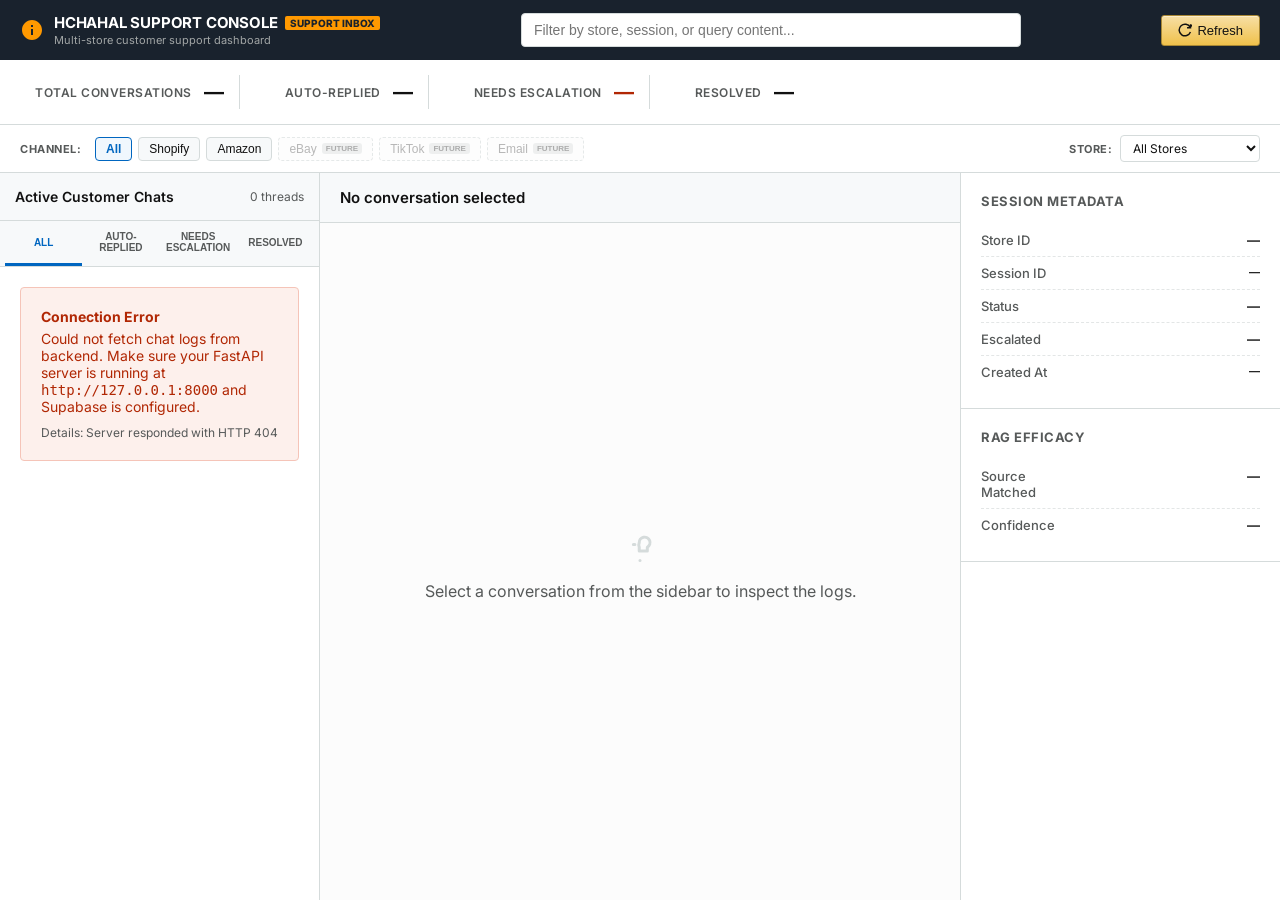
==== backend/frontend/admin-dashboard.html @ 25131861 "feat: complete Shopify live-readiness batch" ====
<!DOCTYPE html>
<html lang="en">
<head>
  <meta charset="UTF-8">
  <meta name="viewport" content="width=device-width, initial-scale=1.0">
  <title>HCHAHAL SUPPORT CONSOLE - Inbox</title>
  <link rel="preconnect" href="https://fonts.googleapis.com">
  <link rel="preconnect" href="https://fonts.gstatic.com" crossorigin>
  <link href="https://fonts.googleapis.com/css2?family=Inter:wght@400;500;600;700&display=swap" rel="stylesheet">
  <style>
    /* =========================================================================
       AMAZON-STYLE SUPPORT INBOX STYLESHEET
       ========================================================================= */
    :root {
      --amzn-charcoal: #19222d;
      --amzn-bg-gray: #eaeded;
      --amzn-border: #d5dbdb;
      --amzn-orange: #ff9900;
      --amzn-orange-hover: #e68a00;
      --amzn-btn-yellow: #f0c14b;
      --amzn-btn-yellow-border: #a88734;
      --amzn-text: #111111;
      --amzn-text-muted: #565959;
      --bubble-user: #f3f3f3;
      --bubble-bot: #f7f9fa;
      --accent-blue: #0066c0;
      --accent-red: #b12704;
      --accent-green: #067d62;
    }

    * {
      box-sizing: border-box;
      margin: 0;
      padding: 0;
    }

    body {
      font-family: "Inter", -apple-system, BlinkMacSystemFont, "Segoe UI", Roboto, sans-serif;
      background-color: var(--amzn-bg-gray);
      color: var(--amzn-text);
      height: 100vh;
      display: flex;
      flex-direction: column;
      overflow: hidden;
    }

    /* =========================================================================
       TOP HEADER
       ========================================================================= */
    header {
      background-color: var(--amzn-charcoal);
      color: white;
      padding: 10px 20px;
      display: flex;
      justify-content: space-between;
      align-items: center;
      height: 60px;
      flex-shrink: 0;
    }

    .logo-container {
      display: flex;
      align-items: center;
      gap: 10px;
    }

    .logo-text {
      display: flex;
      flex-direction: column;
      justify-content: center;
    }

    .logo-text h1 {
      font-size: 15px;
      font-weight: 700;
      letter-spacing: -0.2px;
      color: white;
    }

    .logo-text span {
      background-color: var(--amzn-orange);
      color: var(--amzn-charcoal);
      font-size: 10px;
      font-weight: 800;
      padding: 1px 5px;
      border-radius: 2px;
      text-transform: uppercase;
    }

    .logo-subtitle {
      font-size: 11px;
      color: #a2a6a6;
      font-weight: 400;
      margin-top: 1px;
    }

    .search-container {
      flex-grow: 1;
      max-width: 500px;
      margin: 0 40px;
      position: relative;
    }

    .search-input {
      width: 100%;
      padding: 8px 12px;
      border: 1px solid var(--amzn-border);
      border-radius: 4px;
      font-size: 14px;
      background-color: white;
      color: var(--amzn-text);
      outline: none;
    }

    .search-input:focus {
      border-color: var(--amzn-orange);
      box-shadow: 0 0 3px rgba(255, 153, 0, 0.5);
    }

    .actions-container {
      display: flex;
      align-items: center;
      gap: 15px;
    }

    .btn-refresh {
      background: linear-gradient(to bottom, #f7dfa5, #f0c14b);
      border: 1px solid var(--amzn-btn-yellow-border);
      border-radius: 3px;
      color: #111;
      padding: 7px 16px;
      font-size: 13px;
      font-weight: 500;
      cursor: pointer;
      display: flex;
      align-items: center;
      gap: 5px;
      box-shadow: 0 1px 0 rgba(255,255,255,.4) inset;
    }

    .btn-refresh:hover {
      background: linear-gradient(to bottom, #f5d78e, #eeb933);
    }

    .btn-refresh:active {
      background-color: #eeb933;
      box-shadow: 0 1px 2px rgba(0,0,0,.15) inset;
    }

    /* =========================================================================
       METRICS DASHBOARD BAR
       ========================================================================= */
    .metrics-bar {
      background-color: white;
      border-bottom: 1px solid var(--amzn-border);
      padding: 10px 20px;
      display: flex;
      gap: 30px;
      align-items: center;
      height: 65px;
      flex-shrink: 0;
    }

    .metric-card {
      display: flex;
      align-items: center;
      gap: 12px;
      padding: 5px 15px;
      border-right: 1px solid var(--amzn-border);
    }

    .metric-card:last-child {
      border-right: none;
    }

    .metric-label {
      font-size: 12px;
      color: var(--amzn-text-muted);
      text-transform: uppercase;
      font-weight: 600;
      letter-spacing: 0.5px;
    }

    .metric-value {
      font-size: 20px;
      font-weight: 700;
      color: var(--amzn-text);
    }

    .metric-value.escalated {
      color: var(--accent-red);
    }

    /* =========================================================================
       MAIN DASHBOARD WORKSPACE (Three Column Layout)
       ========================================================================= */
    .workspace {
      display: flex;
      flex-grow: 1;
      height: calc(100vh - 173px); /* Header + Metrics bar + Switcher bar */
      overflow: hidden;
    }


    /* COLUMN 1: LEFT SIDEBAR (Thread List) */
    .sidebar-left {
      width: 320px;
      background-color: white;
      border-right: 1px solid var(--amzn-border);
      display: flex;
      flex-direction: column;
      flex-shrink: 0;
    }

    .sidebar-title {
      font-size: 14px;
      font-weight: 600;
      padding: 15px;
      border-bottom: 1px solid var(--amzn-border);
      background-color: #f7f9fa;
      color: var(--amzn-text);
      display: flex;
      justify-content: space-between;
      align-items: center;
    }

    .thread-list {
      flex-grow: 1;
      overflow-y: auto;
    }

    .thread-item {
      padding: 15px;
      border-bottom: 1px solid var(--amzn-border);
      cursor: pointer;
      display: flex;
      flex-direction: column;
      gap: 6px;
      transition: background-color 0.15s ease;
    }

    .thread-item:hover {
      background-color: #f7f9fa;
    }

    .thread-item.active {
      background-color: #f0f7fd;
      border-left: 4px solid var(--accent-blue);
      padding-left: 11px; /* Compensate for border width */
    }

    .thread-meta {
      display: flex;
      justify-content: space-between;
      align-items: center;
    }

    .thread-store {
      font-size: 11px;
      font-weight: 700;
      background-color: #e3e6e6;
      color: var(--amzn-text-muted);
      padding: 2px 6px;
      border-radius: 2px;
      max-width: 150px;
      overflow: hidden;
      text-overflow: ellipsis;
      white-space: nowrap;
    }

    .thread-time {
      font-size: 11px;
      color: var(--amzn-text-muted);
    }

    .thread-preview {
      font-size: 13px;
      color: var(--amzn-text);
      overflow: hidden;
      text-overflow: ellipsis;
      display: -webkit-box;
      -webkit-line-clamp: 2;
      -webkit-box-orient: vertical;
      line-height: 1.4;
    }

    .badge {
      font-size: 10px;
      font-weight: 700;
      padding: 2px 6px;
      border-radius: 10px;
      text-transform: uppercase;
      width: fit-content;
    }

    .badge.badge-escalated {
      background-color: #fdf0ec;
      color: var(--accent-red);
      border: 1px solid #f5c4b8;
    }

    .badge.badge-normal {
      background-color: #eaf8f5;
      color: var(--accent-green);
      border: 1px solid #c2ebd9;
    }

    /* COLUMN 2: MIDDLE PANEL (Chat Thread) */
    .middle-panel {
      flex-grow: 1;
      background-color: white;
      display: flex;
      flex-direction: column;
      overflow: hidden;
    }

    .chat-header {
      padding: 15px 20px;
      border-bottom: 1px solid var(--amzn-border);
      background-color: #f7f9fa;
      display: flex;
      justify-content: space-between;
      align-items: center;
      flex-shrink: 0;
    }

    .chat-header-title {
      font-size: 15px;
      font-weight: 600;
    }

    .chat-body {
      flex-grow: 1;
      padding: 20px;
      overflow-y: auto;
      background-color: #fcfcfc;
      display: flex;
      flex-direction: column;
      gap: 20px;
    }

    .chat-placeholder {
      display: flex;
      flex-direction: column;
      align-items: center;
      justify-content: center;
      height: 100%;
      color: var(--amzn-text-muted);
      gap: 10px;
    }

    .chat-placeholder svg {
      width: 48px;
      height: 48px;
      stroke: var(--amzn-border);
      fill: none;
    }

    .message-group {
      display: flex;
      flex-direction: column;
      gap: 8px;
      max-width: 80%;
    }

    .message-group.user {
      align-self: flex-start;
    }

    .message-group.bot {
      align-self: flex-end;
    }

    .message-group.agent {
      align-self: flex-end;
    }

    .message-sender {
      font-size: 11px;
      font-weight: 600;
      color: var(--amzn-text-muted);
      margin: 0 4px;
    }

    .message-group.user .message-sender {
      text-align: left;
    }

    .message-group.bot .message-sender {
      text-align: right;
    }

    .message-group.agent .message-sender {
      text-align: right;
    }

    .message-bubble {
      padding: 12px 16px;
      border-radius: 8px;
      font-size: 14px;
      line-height: 1.5;
      position: relative;
    }

    .message-group.user .message-bubble {
      background-color: var(--bubble-user);
      color: var(--amzn-text);
      border: 1px solid var(--amzn-border);
      border-top-left-radius: 0;
    }

    .message-group.bot .message-bubble {
      background-color: #e7f4fc;
      color: var(--amzn-text);
      border: 1px solid #b8dcf5;
      border-top-right-radius: 0;
    }

    .message-group.agent .message-bubble {
      background-color: #f0fdf4;
      color: var(--amzn-text);
      border: 1px solid #bbf7d0;
      border-top-right-radius: 0;
    }

    .message-time {
      font-size: 10px;
      color: var(--amzn-text-muted);
      align-self: flex-end;
      margin-top: 2px;
    }

    .metadata-tag-container {
      display: flex;
      flex-wrap: wrap;
      gap: 6px;
      margin-top: 6px;
    }

    .metadata-tag {
      font-size: 11px;
      background-color: #f0f2f2;
      border: 1px solid var(--amzn-border);
      color: var(--amzn-text-muted);
      padding: 2px 6px;
      border-radius: 3px;
      display: flex;
      align-items: center;
      gap: 4px;
    }

    /* COLUMN 3: RIGHT PANEL (Details Sheet) */
    .sidebar-right {
      width: 320px;
      background-color: white;
      border-left: 1px solid var(--amzn-border);
      display: flex;
      flex-direction: column;
      flex-shrink: 0;
      overflow-y: auto;
    }


    .details-section {
      padding: 20px;
      border-bottom: 1px solid var(--amzn-border);
    }

    .details-section-title {
      font-size: 13px;
      font-weight: 700;
      text-transform: uppercase;
      letter-spacing: 0.5px;
      color: var(--amzn-text-muted);
      margin-bottom: 15px;
    }

    .meta-table {
      width: 100%;
      border-collapse: collapse;
    }

    .meta-table tr {
      border-bottom: 1px dashed #e3e6e6;
    }

    .meta-table tr:last-child {
      border-bottom: none;
    }

    .meta-table td {
      padding: 8px 0;
      font-size: 13px;
      vertical-align: top;
    }

    .meta-table td.label {
      color: var(--amzn-text-muted);
      width: 90px;
      font-weight: 500;
    }

    .meta-table td.value {
      word-break: break-all;
      font-weight: 600;
      text-align: right;
    }

    .placeholder-box {
      background-color: var(--amzn-bg-gray);
      border: 1px dashed var(--amzn-border);
      border-radius: 4px;
      padding: 20px 15px;
      text-align: center;
      color: var(--amzn-text-muted);
      font-size: 13px;
      display: flex;
      flex-direction: column;
      align-items: center;
      justify-content: center;
      gap: 8px;
    }

    .placeholder-box svg {
      width: 32px;
      height: 32px;
      stroke: var(--amzn-text-muted);
      fill: none;
    }

    /* =========================================================================
       LOADING SPINNER & ERROR ALERTS
       ========================================================================= */
    .spinner-container {
      display: flex;
      flex-direction: column;
      align-items: center;
      justify-content: center;
      height: 100%;
      gap: 15px;
      color: var(--amzn-text-muted);
    }

    .spinner {
      width: 40px;
      height: 40px;
      border: 4px solid var(--amzn-bg-gray);
      border-top: 4px solid var(--amzn-orange);
      border-radius: 50%;
      animation: spin 1s linear infinite;
    }

    @keyframes spin {
      0% { transform: rotate(0deg); }
      100% { transform: rotate(360deg); }
    }

    .error-container {
      padding: 20px;
      margin: 20px;
      background-color: #fdf0ec;
      border: 1px solid #f5c4b8;
      border-radius: 4px;
      color: var(--accent-red);
      font-size: 14px;
    }

    .error-title {
      font-weight: 700;
      margin-bottom: 5px;
    }

    /* =========================================================================
       STATUS TABS AND RESOLVED BADGE
       ========================================================================= */
    .status-tabs {
      display: flex;
      border-bottom: 1px solid var(--amzn-border);
      background-color: #f7f9fa;
      padding: 0 5px;
    }

    .status-tab {
      flex: 1;
      border: none;
      background: none;
      padding: 10px 5px;
      font-size: 10px;
      font-weight: 700;
      color: var(--amzn-text-muted);
      cursor: pointer;
      text-align: center;
      border-bottom: 3px solid transparent;
      outline: none;
      transition: all 0.15s ease;
    }

    .status-tab:hover:not([disabled]) {
      color: var(--amzn-text);
    }

    .status-tab.active {
      color: var(--accent-blue);
      border-bottom-color: var(--accent-blue);
    }

    .status-tab[disabled] {
      opacity: 0.5;
      cursor: not-allowed;
    }

    .badge.badge-resolved {
      background-color: #f2f2f2;
      color: var(--amzn-text-muted);
      border: 1px solid var(--amzn-border);
    }

    .btn-action {
      background: linear-gradient(to bottom, #ffffff, #f7f9fa);
      border: 1px solid var(--amzn-border);
      border-radius: 3px;
      color: #111;
      padding: 7px 12px;
      font-size: 12px;
      font-weight: 500;
      cursor: pointer;
      display: flex;
      align-items: center;
      justify-content: center;
      gap: 5px;
      width: 100%;
      box-shadow: 0 1px 0 rgba(255,255,255,.4) inset;
      transition: background 0.15s ease;
      outline: none;
    }

    .btn-action:hover:not([disabled]) {
      background: linear-gradient(to bottom, #f7f9fa, #e3e6e6);
      border-color: #a2a6a6;
    }

    .btn-action:active:not([disabled]) {
      background-color: #e3e6e6;
      box-shadow: 0 1px 2px rgba(0,0,0,.15) inset;
    }

    .btn-action[disabled] {
      opacity: 0.5;
      cursor: not-allowed;
      background: #f7f9fa;
      color: var(--amzn-text-muted);
      border-color: var(--amzn-border);
      box-shadow: none;
    }

    .quick-reply-btn {
      background-color: #f7f9fa;
      border: 1px solid var(--amzn-border);
      border-radius: 4px;
      color: var(--amzn-text);
      padding: 3px 8px;
      cursor: pointer;
      font-size: 11px;
      font-weight: 500;
      transition: background-color 0.15s, border-color 0.15s;
    }
    .quick-reply-btn:hover {
      background-color: #eaebeb;
      border-color: #bbb;
    }

    .note-card {
      background-color: #f7f9fa;
      border: 1px solid var(--amzn-border);
      border-radius: 4px;
      padding: 8px;
      font-size: 12px;
      line-height: 1.4;
    }
    .note-meta {
      display: flex;
      justify-content: space-between;
      color: var(--amzn-text-muted);
      font-size: 10px;
      margin-bottom: 4px;
      font-weight: 600;
    }
    .note-text {
      color: var(--amzn-text);
      white-space: pre-wrap;
    }

    /* =========================================================================
       SWITCHER BAR & BADGES
       ========================================================================= */
    .switcher-bar {
      background-color: white;
      border-bottom: 1px solid var(--amzn-border);
      padding: 8px 20px;
      display: flex;
      justify-content: space-between;
      align-items: center;
      height: 48px;
      flex-shrink: 0;
    }

    .switcher-label {
      font-size: 11px;
      font-weight: 700;
      color: var(--amzn-text-muted);
      text-transform: uppercase;
      letter-spacing: 0.5px;
      margin-right: 8px;
    }

    .channel-switchers {
      display: flex;
      align-items: center;
      gap: 6px;
    }

    .channel-btn {
      background-color: #f7f9fa;
      border: 1px solid var(--amzn-border);
      color: var(--amzn-text);
      padding: 4px 10px;
      border-radius: 4px;
      font-size: 12px;
      font-weight: 500;
      cursor: pointer;
      display: flex;
      align-items: center;
      gap: 5px;
      transition: all 0.15s ease;
      outline: none;
    }

    .channel-btn:hover:not([disabled]) {
      background-color: #eaeded;
      border-color: #a2a6a6;
    }

    .channel-btn.active {
      background-color: #f0f7fd;
      border-color: var(--accent-blue);
      color: var(--accent-blue);
      font-weight: 600;
    }

    .channel-btn[disabled] {
      opacity: 0.6;
      cursor: not-allowed;
      background-color: #fcfcfc;
      color: #888;
      border-style: dashed;
    }

    .future-badge {
      font-size: 8px;
      font-weight: 700;
      background-color: #e3e6e6;
      color: #767676;
      padding: 1px 4px;
      border-radius: 3px;
      text-transform: uppercase;
    }

    .store-switchers {
      display: flex;
      align-items: center;
    }

    .store-select {
      padding: 4px 8px;
      border: 1px solid var(--amzn-border);
      border-radius: 4px;
      font-size: 12px;
      background-color: white;
      color: var(--amzn-text);
      outline: none;
      font-family: inherit;
      cursor: pointer;
    }

    .store-select:focus {
      border-color: var(--amzn-orange);
    }

    .badge-channel-pill {
      font-size: 9px;
      font-weight: 700;
      padding: 1px 5px;
      border-radius: 3px;
      text-transform: uppercase;
    }

    .badge-channel-pill.shopify {
      background-color: #e2f0d9;
      color: #385723;
      border: 1px solid #c8e1b6;
    }

    .badge-channel-pill.amazon {
      background-color: #fff2cc;
      color: #7f6000;
      border: 1px solid #ffe599;
    }

    .badge-store-pill {
      font-size: 9px;
      font-weight: 700;
      padding: 1px 5px;
      border-radius: 3px;
      background-color: #f1f1f1;
      color: #333;
      border: 1px solid #ddd;
      max-width: 110px;
      overflow: hidden;
      text-overflow: ellipsis;
      white-space: nowrap;
    }
  </style>

</head>
<body>

  <!-- 1. TOP BAR HEADER -->
  <header>
    <div class="logo-container">
      <svg width="24" height="24" viewBox="0 0 24 24" fill="var(--amzn-orange)">
        <path d="M12 2C6.48 2 2 6.48 2 12s4.48 10 10 10 10-4.48 10-10S17.52 2 12 2zm1 15h-2v-6h2v6zm0-8h-2V7h2v2z"/>
      </svg>
      <div class="logo-text">
        <div style="display: flex; align-items: center; gap: 8px;">
          <h1>HCHAHAL SUPPORT CONSOLE</h1>
          <span>SUPPORT INBOX</span>
        </div>
        <div class="logo-subtitle">Multi-store customer support dashboard</div>
      </div>
    </div>
    <div class="search-container">
      <input type="text" id="dashboard-search" class="search-input" placeholder="Filter by store, session, or query content...">
    </div>
    <div class="actions-container">
      <button id="btn-refresh" class="btn-refresh">
        <svg width="14" height="14" viewBox="0 0 24 24" fill="none" stroke="currentColor" stroke-width="2.5">
          <path d="M21.5 2v6h-6M21.34 15.57a10 10 0 1 1-.57-8.38l5.67-5.67"/>
        </svg>
        Refresh
      </button>
    </div>
  </header>

  <!-- 2. METRICS PANEL -->
  <div class="metrics-bar">
    <div class="metric-card">
      <span class="metric-label">TOTAL CONVERSATIONS</span>
      <span id="metric-total" class="metric-value">0</span>
    </div>
    <div class="metric-card">
      <span class="metric-label">AUTO-REPLIED</span>
      <span id="metric-auto-replied" class="metric-value">0</span>
    </div>
    <div class="metric-card">
      <span class="metric-label">NEEDS ESCALATION</span>
      <span id="metric-escalated" class="metric-value escalated">0</span>
    </div>
    <div class="metric-card">
      <span class="metric-label">RESOLVED</span>
      <span id="metric-resolved" class="metric-value">0</span>
    </div>
  </div>

  <!-- 2B. CHANNEL & STORE SWITCHER BAR -->
  <div class="switcher-bar">
    <div class="channel-switchers">
      <span class="switcher-label">Channel:</span>
      <button class="channel-btn active" data-channel-filter="all">All</button>
      <button class="channel-btn" data-channel-filter="shopify">Shopify</button>
      <button class="channel-btn" data-channel-filter="amazon">Amazon</button>
      <button class="channel-btn" disabled title="Coming Soon">
        eBay <span class="future-badge">Future</span>
      </button>
      <button class="channel-btn" disabled title="Coming Soon">
        TikTok <span class="future-badge">Future</span>
      </button>
      <button class="channel-btn" disabled title="Coming Soon">
        Email <span class="future-badge">Future</span>
      </button>
    </div>
    <div class="store-switchers">
      <span class="switcher-label">Store:</span>
      <select id="store-filter-select" class="store-select">
        <option value="all">All Stores</option>
        <option value="hoverboard_store">Hoverboard Store</option>
        <option value="aroma_haven">Aroma Haven</option>
        <option value="hcs_gadgets">HCS Gadgets</option>
      </select>
    </div>
  </div>

  <!-- 3. WORKSPACE (THREE-PANEL LAYOUT) -->
  <div class="workspace">

    <!-- COLUMN 1: THREAD LIST (LEFT SIDEBAR) -->
    <div class="sidebar-left">
      <div class="sidebar-title">
        <span>Active Customer Chats</span>
        <span id="thread-count" style="font-size: 12px; color: var(--amzn-text-muted); font-weight: normal;">0 threads</span>
      </div>
      <div class="status-tabs">
        <button class="status-tab active" data-status="all">ALL</button>
        <button class="status-tab" data-status="auto-replied">AUTO-REPLIED</button>
        <button class="status-tab" data-status="needs-escalation">NEEDS ESCALATION</button>
        <button class="status-tab" data-status="resolved">RESOLVED</button>
      </div>
      <div id="thread-list-container" class="thread-list">
        <!-- JS populated thread entries -->
        <div class="chat-placeholder">
          <p style="font-size: 13px;">No conversations fetched.</p>
        </div>
      </div>
    </div>

    <!-- COLUMN 2: CONVERSATION PANEL (MIDDLE) -->
    <div class="middle-panel">
      <div class="chat-header">
        <div id="active-chat-header-title" class="chat-header-title">No conversation selected</div>
        <div id="active-chat-header-badge"></div>
      </div>
      <div id="chat-body-container" class="chat-body">
        <!-- Chat bubbles populated dynamically -->
        <div class="chat-placeholder">
          <svg viewBox="0 0 24 24" stroke="currentColor" stroke-width="1.5">
            <path stroke-linecap="round" stroke-linejoin="round" d="M8.684 10.742h.008v.008h-.008v-.008zm.37 0h.008v.008h-.008v-.008zm.37 0h.008v.008h-.008v-.008zm2.182-.827a2.702 2.702 0 114.075 2.185l-.014.013v1.895h-4.06v-1.895l-.001-.005a2.702 2.702 0 010-2.193z"/>
            <path stroke-linecap="round" stroke-linejoin="round" d="M12 18.75h.007v.008H12V18.75z"/>
          </svg>
          <p>Select a conversation from the sidebar to inspect the logs.</p>
        </div>
      </div>
      
      <!-- Composer section for Human Reply Draft -->
      <div class="chat-composer" id="composer-section" style="display: none; padding: 15px 20px; border-top: 1px solid var(--amzn-border); background-color: #f7f9fa;">
        <div style="display: flex; flex-direction: column; gap: 8px;">
          <!-- Amazon Issue Assistant Card -->
          <div id="amazon-issue-assistant-container" style="display: none; padding: 12px; border: 1px solid var(--amzn-border); border-radius: 4px; background-color: #fff; box-shadow: 0 1px 3px rgba(0,0,0,0.05); margin-bottom: 4px;">
            <div style="display: flex; justify-content: space-between; align-items: center; margin-bottom: 8px;">
              <div style="font-size: 11px; font-weight: bold; color: var(--amzn-text-muted); display: flex; align-items: center; gap: 4px;">
                <svg width="12" height="12" viewBox="0 0 24 24" fill="none" stroke="currentColor" stroke-width="2.5" style="color: var(--amzn-orange);">
                  <path d="M12 2L2 7l10 5 10-5-10-5zM2 17l10 5 10-5M2 12l10 5 10-5"/>
                </svg>
                Amazon Issue Assistant — Human Review Only
              </div>
              <button id="btn-analyse-issue" class="btn-action" style="width: auto; padding: 4px 10px; font-size: 11px; margin: 0; background: #e7f3ff; color: #0066cc; border-color: #cce6ff; font-weight: 600; cursor: pointer;">Analyse Issue & Generate Draft</button>
            </div>
            
            <!-- Loading Indicator -->
            <div id="assistant-loading" style="display: none; font-size: 11px; color: var(--amzn-text-muted); margin-bottom: 4px; align-items: center; gap: 6px;">
              <span class="loading-spinner-small" style="width: 10px; height: 10px; border: 2px solid #ccc; border-top-color: #0066cc; border-radius: 50%; display: inline-block; animation: spin 1s linear infinite;"></span>
              Analyzing issue message in sandbox...
            </div>
            
            <!-- Analysis Result Panel -->
            <div id="assistant-results" style="display: none; flex-direction: column; gap: 6px; font-size: 11px; color: #333;">
              <div style="display: flex; flex-wrap: wrap; gap: 6px; align-items: center;">
                <span id="badge-category" style="padding: 2px 6px; border-radius: 3px; font-weight: 600; background-color: #e1f5fe; color: #0288d1; border: 1px solid #b3e5fc;">Category: -</span>
                <span id="badge-risk" style="padding: 2px 6px; border-radius: 3px; font-weight: 600; background-color: #e2e3e5; color: #383d41; border: 1px solid #d6d8db;">Risk: -</span>
                <span id="badge-action" style="padding: 2px 6px; border-radius: 3px; font-weight: 600; background-color: #d4edda; color: #155724; border: 1px solid #c3e6cb;">Action: -</span>
              </div>
              <div id="assistant-order-id-info" style="font-size: 11px; font-weight: 500; display: none;">
                Detected Amazon Order ID: <span id="assistant-detected-order-id" style="font-family: monospace; font-weight: bold; background: #eee; padding: 1px 4px; border-radius: 2px;">-</span>
              </div>
              <div id="assistant-escalation-warning" style="display: none; padding: 6px 10px; background-color: #f8d7da; border: 1px solid #f5c6cb; border-radius: 4px; color: #721c24; font-weight: 600; font-size: 11px; margin-top: 2px;">
                ⚠️ High-risk issue — human review required. Do not send without manager approval.
              </div>
            </div>
          </div>
          <div style="font-size: 12px; font-weight: 600; color: var(--amzn-text-muted); margin-bottom: 6px;">Draft Customer Reply</div>
          <div style="display: flex; gap: 6px; margin-bottom: 8px; flex-wrap: wrap; font-size: 11px;">
            <span style="color: var(--amzn-text-muted); display: flex; align-items: center; font-weight: 500; margin-right: 2px;">Templates:</span>
            <button class="quick-reply-btn" data-text="Hi there! Use code WELCOME10 at checkout to get 10% off your first hoverboard order. Let us know if you need help choosing a model!">First Order Discount</button>
            <button class="quick-reply-btn" data-text="Hi there! Standard shipping takes 2-3 business days. If you've already ordered, please provide your order ID or email address so I can fetch the tracking link for you.">Tracking Help</button>
            <button class="quick-reply-btn" data-text="Hi there! We offer a 30-day return policy. Hoverboards must be unused and in their original packaging. Please email returns@hoverboardstore.co.uk to request a returns label.">Return Instructions</button>
            <button class="quick-reply-btn" data-text="⚠️ IMPORTANT SAFETY NOTICE: Please stop using and charging the board immediately. Keep the product outdoors away from flammable materials. Our senior safety representative will contact you directly within 2 hours.">Battery Safety</button>
            <button class="quick-reply-btn" data-text="Hi there, this is a human support agent. I have taken over this chat log and am looking into your request. What can I help you with today?">Human Follow-up</button>
          </div>
          <textarea id="reply-draft-input" placeholder="Write a response to the customer..." style="width: 100%; height: 80px; padding: 10px; border: 1px solid var(--amzn-border); border-radius: 4px; font-size: 13px; font-family: inherit; outline: none; resize: vertical;"></textarea>
          <div style="display: flex; gap: 8px; justify-content: flex-end; align-items: center; flex-wrap: wrap;">
            <span id="draft-status-msg" style="font-size: 11px; color: var(--accent-green); display: none; margin-right: auto; font-weight: 500;">Draft saved.</span>
            <span id="composer-warning-msg" style="font-size: 11px; color: var(--amzn-text-muted); font-weight: 500; margin-right: auto; display: none;"></span>
            <button id="btn-clear-draft" class="btn-action" style="width: auto; padding: 6px 15px;">Clear Draft</button>
            <button id="btn-save-draft" class="btn-action" style="width: auto; padding: 6px 15px;">Save Draft</button>
            <button id="btn-copy-draft" class="btn-action" style="width: auto; padding: 6px 15px; background-color: #e7f3ff; color: #0066cc; border-color: #cce6ff; display: none; font-weight: 600;">Copy Draft</button>
            <button id="btn-send-reply" class="btn-action" style="width: auto; padding: 6px 15px; background: linear-gradient(to bottom, #f7dfa5, #f0c14b); border-color: var(--amzn-btn-yellow-border); font-weight: 600;">Send Reply</button>
          </div>
        </div>
      </div>
    </div>

    <!-- COLUMN 3: DETAILS SHEET (RIGHT SIDEBAR) -->
    <div class="sidebar-right">
      <div class="details-section">
        <div class="details-section-title">Session Metadata</div>
        <table class="meta-table">
          <tr id="detail-row-store">
            <td class="label">Store ID</td>
            <td id="detail-store-id" class="value">—</td>
          </tr>
          <tr id="detail-row-amazon-account" style="display: none;">
            <td class="label">Amazon Account</td>
            <td id="detail-amazon-account" class="value">GiftGadgets</td>
          </tr>
          <tr id="detail-row-amazon-env" style="display: none;">
            <td class="label">Environment</td>
            <td id="detail-amazon-env" class="value">Sandbox</td>
          </tr>
          <tr>
            <td class="label">Session ID</td>
            <td id="detail-session-id" class="value" style="font-size: 11px;">—</td>
          </tr>
          <tr>
            <td class="label">Status</td>
            <td id="detail-status" class="value">—</td>
          </tr>
          <tr>
            <td class="label">Escalated</td>
            <td id="detail-escalated" class="value">—</td>
          </tr>
          <tr>
            <td class="label">Created At</td>
            <td id="detail-created-at" class="value" style="font-size: 11px;">—</td>
          </tr>
        </table>
      </div>

      <div class="details-section" id="actions-section" style="display: none;">
        <div class="details-section-title">Action Controls</div>
        <div style="display: flex; flex-direction: column; gap: 8px;">
          <button id="btn-mark-in-progress" class="btn-action">
            Mark In Progress
          </button>
          <button id="btn-mark-resolved" class="btn-action">
            Mark Resolved
          </button>
          <button id="btn-mark-escalated" class="btn-action" style="color: var(--accent-red);">
            Mark Needs Escalation
          </button>
        </div>
      </div>

      <div class="details-section" id="notes-section" style="display: none;">
        <div class="details-section-title">Staff Notes</div>
        <div id="notes-list" style="margin-bottom: 12px; max-height: 200px; overflow-y: auto; display: flex; flex-direction: column; gap: 8px;">
          <!-- Notes dynamically populated -->
        </div>
        <div style="display: flex; flex-direction: column; gap: 8px;">
          <textarea id="note-input" placeholder="Type an internal support note..." style="width: 100%; height: 60px; padding: 6px; border: 1px solid var(--amzn-border); border-radius: 3px; font-size: 12px; resize: none; font-family: inherit; outline: none;"></textarea>
          <button id="btn-save-note" class="btn-action" style="background: linear-gradient(to bottom, #f7dfa5, #f0c14b); border-color: var(--amzn-btn-yellow-border); font-weight: 600;">
            Save Note
          </button>
        </div>
      </div>

      <div class="details-section">
        <div class="details-section-title">RAG Efficacy</div>
        <table class="meta-table">
          <tr>
            <td class="label">Source Matched</td>
            <td id="detail-matched-source" class="value">—</td>
          </tr>
          <tr>
            <td class="label">Confidence</td>
            <td id="detail-confidence" class="value">—</td>
          </tr>
        </table>
      </div>

      <div class="details-section" id="order-details-section" style="flex-grow: 1; display: none;">
        <div class="details-section-title">Order Details</div>
        
        <!-- Case 1: Shopify selected -->
        <div id="shopify-order-placeholder" style="display: none;">
          <div class="placeholder-box">
            <svg viewBox="0 0 24 24" stroke="currentColor" stroke-width="1.5">
              <path stroke-linecap="round" stroke-linejoin="round" d="M13.5 21v-7.5a.75.75 0 0 1 .75-.75h3a.75.75 0 0 1 .75.75V21m-4.5 0H2.36m11.14 0H18m0 0h3.64m-1.39 0V9.349M3.75 21V9.349m0 0a3.001 3.001 0 0 0 3.75-.615A2.993 2.993 0 0 0 9.75 9.75c.896 0 1.7-.393 2.25-1.016a2.993 2.993 0 0 0 2.25 1.016c.896 0 1.7-.393 2.25-1.016a3.001 3.001 0 0 0 3.75.614m-16.5 0a3.004 3.004 0 0 1-.621-4.72l1.189-1.19A1.5 1.5 0 0 1 5.378 3h13.243a1.5 1.5 0 0 1 1.06.44l1.19 1.189a3 3 0 0 1-.621 4.72M6.75 18h3.75a.75.75 0 0 0 .75-.75V13.5a.75.75 0 0 0-.75-.75H6.75a.75.75 0 0 0-.75.75v3.75c0 .414.336.75.75.75Z"/>
            </svg>
            <span style="font-weight: 600;">Shopify order lookup not connected yet</span>
          </div>
        </div>

        <!-- Case 2: Amazon selected -->
        <div id="amazon-order-sandbox-lookup" style="display: none;">
          <div id="amazon-sandbox-lookup-container" style="display: flex; flex-direction: column; gap: 12px; border: 1px solid var(--amzn-border); border-radius: 4px; padding: 12px; background-color: #fcfcfc;">
            <div style="font-size: 11px; font-weight: 700; color: #c45500; letter-spacing: 0.5px; text-transform: uppercase; margin-bottom: 2px; text-align: center; border-bottom: 1px solid var(--amzn-border); padding-bottom: 6px;">
              ⚠️ Amazon Sandbox Test — No live buyer data
            </div>
            
            <!-- Helper Buttons stacked vertically / clean layout -->
            <div style="display: flex; flex-direction: column; gap: 6px;">
              <span style="font-size: 11px; font-weight: 600; color: var(--amzn-text-muted);">Quick-fill Sandbox Orders:</span>
              <button class="btn-action sandbox-helper-btn" data-order-id="902-1845936-5435065" style="font-size: 11px; padding: 6px 8px; font-family: monospace; text-align: left; background: #f7f9fa; border: 1px solid var(--amzn-border); cursor: pointer; display: flex; justify-content: space-between;">
                <span>ID: 902-1845936-5435065</span> <span style="color: var(--amzn-orange); font-weight: 700;">[Load]</span>
              </button>
              <button class="btn-action sandbox-helper-btn" data-order-id="902-8745147-1934268" style="font-size: 11px; padding: 6px 8px; font-family: monospace; text-align: left; background: #f7f9fa; border: 1px solid var(--amzn-border); cursor: pointer; display: flex; justify-content: space-between;">
                <span>ID: 902-8745147-1934268</span> <span style="color: var(--amzn-orange); font-weight: 700;">[Load]</span>
              </button>
            </div>
            
            <!-- Manual Search Input stacked vertically -->
            <div style="display: flex; flex-direction: column; gap: 6px; margin-top: 4px;">
              <label for="amazon-lookup-order-id" style="font-size: 11px; font-weight: 600; color: var(--amzn-text-muted);">Or enter Order ID:</label>
              <input type="text" id="amazon-lookup-order-id" placeholder="e.g. 902-1845936-5435065" style="width: 100%; padding: 8px; border: 1px solid var(--amzn-border); border-radius: 4px; font-size: 12px; outline: none; font-family: monospace;">
              <button id="btn-amazon-lookup" class="btn-action" style="background: linear-gradient(to bottom, #f7dfa5, #f0c14b); border-color: var(--amzn-btn-yellow-border); font-weight: 700; font-size: 12px; padding: 8px 10px; cursor: pointer; width: 100%;">
                Lookup Order
              </button>
            </div>
            
            <!-- Error / Status Alert -->
            <div id="amazon-lookup-status" style="font-size: 11px; color: var(--accent-red); display: none; margin-top: 2px; padding: 6px; background-color: #fdf0ec; border: 1px solid #f5c4b8; border-radius: 4px;"></div>

            <!-- Loading Spinner -->
            <div id="amazon-lookup-spinner" style="display: none; align-items: center; justify-content: center; gap: 6px; padding: 8px;">
              <div class="spinner" style="width: 14px; height: 14px; border: 2px solid var(--amzn-border); border-top-color: var(--amzn-orange); border-radius: 50%; animation: spin 0.8s linear infinite;"></div>
              <span style="font-size: 11px; color: var(--amzn-text-muted);">Fetching sandbox order...</span>
            </div>
            
            <!-- Display Safe Metadata Results Card layout -->
            <div id="amazon-order-result-card" style="display: none; margin-top: 6px; border: 1px solid var(--amzn-border); border-radius: 4px; padding: 10px; background-color: white;">
              <div style="font-size: 11px; font-weight: 700; color: var(--amzn-text-muted); border-bottom: 1px solid #f0f2f2; padding-bottom: 4px; margin-bottom: 6px; display: flex; justify-content: space-between; align-items: center;">
                <span>ORDER DETAILS CARD</span>
                <span style="font-size: 9px; color: #767676; font-weight: normal; font-style: italic;">Click ID to copy</span>
              </div>
              <table class="meta-table" style="width: 100%;">
                <tr>
                  <td class="label" style="font-size: 11px;">Order ID</td>
                  <td id="amzn-res-order-id" class="value copyable-id" title="Click to copy Order ID" style="font-size: 11px; font-weight: 700; font-family: monospace; color: var(--accent-blue); cursor: pointer; border-bottom: 1px dotted var(--accent-blue);">—</td>
                </tr>
                <tr>
                  <td class="label" style="font-size: 11px;">Status</td>
                  <td id="amzn-res-status" class="value" style="font-size: 11px; font-weight: 700; color: var(--accent-green);">—</td>
                </tr>
                <tr>
                  <td class="label" style="font-size: 11px;">Purchase Date</td>
                  <td id="amzn-res-purchase-date" class="value" style="font-size: 11px;">—</td>
                </tr>
                <tr>
                  <td class="label" style="font-size: 11px;">Last Update</td>
                  <td id="amzn-res-last-update" class="value" style="font-size: 11px;">—</td>
                </tr>
                <tr>
                  <td class="label" style="font-size: 11px;">Fulfillment</td>
                  <td id="amzn-res-fulfillment" class="value" style="font-size: 11px; font-weight: 600;">—</td>
                </tr>
                <tr>
                  <td class="label" style="font-size: 11px;">Sales Channel</td>
                  <td id="amzn-res-channel" class="value" style="font-size: 11px;">—</td>
                </tr>
                <tr>
                  <td class="label" style="font-size: 11px;">Order Type</td>
                  <td id="amzn-res-type" class="value" style="font-size: 11px;">—</td>
                </tr>
                <tr>
                  <td class="label" style="font-size: 11px;">Shipped Qty</td>
                  <td id="amzn-res-items-shipped" class="value" style="font-size: 11px; font-weight: 600;">—</td>
                </tr>
                <tr>
                  <td class="label" style="font-size: 11px;">Unshipped Qty</td>
                  <td id="amzn-res-items-unshipped" class="value" style="font-size: 11px; font-weight: 600;">—</td>
                </tr>
              </table>
              <div id="copy-success-toast" style="font-size: 10px; color: var(--accent-green); display: none; text-align: center; margin-top: 6px; font-weight: 600;">Copied to clipboard!</div>
            </div>
          </div>
        </div>

        <!-- Case 3: Future channel selected (eBay, TikTok Shop, Email) -->
        <div id="future-channel-placeholder" style="display: none;">
          <div class="placeholder-box">
            <svg viewBox="0 0 24 24" stroke="currentColor" stroke-width="1.5">
              <path stroke-linecap="round" stroke-linejoin="round" d="M12 9v6m3-3H9m12 0a9 9 0 1 1-18 0 9 9 0 0 1 18 0Z" />
            </svg>
            <span style="font-weight: 600;">Coming soon</span>
            <span style="font-size: 11px; color: var(--amzn-text-muted);">Channel integration is planned for a future release.</span>
          </div>
        </div>
      </div>
    </div>

  </div>

  <!-- MAIN DASHBOARD DRIVER CODE -->
  <script>
    const getAdminToken = () => {
      const token = new URLSearchParams(window.location.search).get('token') || sessionStorage.getItem('admin_token');
      if (token) {
        sessionStorage.setItem('admin_token', token);
      }
      return token;
    };

    const originalFetch = window.fetch;

    const adminFetch = async (url, options = {}) => {
      let cleanUrl = url;
      if (typeof url === 'string') {
        cleanUrl = url.replace("http://127.0.0.1:8000", "");
      }
      const token = getAdminToken();
      if (token) {
        if (!options.headers) {
          options.headers = {};
        }
        options.headers['X-Admin-Token'] = token;
      }
      return originalFetch(cleanUrl, options);
    };

    document.addEventListener("DOMContentLoaded", () => {
      const API_URL = "/api/conversations";

      // DOM Handles
      const threadContainer = document.getElementById("thread-list-container");
      const chatContainer = document.getElementById("chat-body-container");
      const searchInput = document.getElementById("dashboard-search");
      const refreshBtn = document.getElementById("btn-refresh");

      // Metrics UI
      const metricTotal = document.getElementById("metric-total");
      const metricEscalated = document.getElementById("metric-escalated");
      const threadCountText = document.getElementById("thread-count");

      // Header UI
      const chatHeaderTitle = document.getElementById("active-chat-header-title");
      const chatHeaderBadge = document.getElementById("active-chat-header-badge");

      // Detail Sheet UI
      const detailStoreId = document.getElementById("detail-store-id");
      const detailSessionId = document.getElementById("detail-session-id");
      const detailEscalated = document.getElementById("detail-escalated");
      const detailCreatedAt = document.getElementById("detail-created-at");
      const detailMatchedSource = document.getElementById("detail-matched-source");
      const detailConfidence = document.getElementById("detail-confidence");

      // Actions UI
      const actionsSection = document.getElementById("actions-section");
      const btnMarkInProgress = document.getElementById("btn-mark-in-progress");
      const btnMarkResolved = document.getElementById("btn-mark-resolved");
      const btnMarkEscalated = document.getElementById("btn-mark-escalated");

      // Notes UI
      const notesSection = document.getElementById("notes-section");
      const notesList = document.getElementById("notes-list");
      const noteInput = document.getElementById("note-input");
      const btnSaveNote = document.getElementById("btn-save-note");

      // Drafts UI
      const composerSection = document.getElementById("composer-section");
      const replyDraftInput = document.getElementById("reply-draft-input");
      const btnSaveDraft = document.getElementById("btn-save-draft");
      const btnClearDraft = document.getElementById("btn-clear-draft");
      const btnSendReply = document.getElementById("btn-send-reply");
      const draftStatusMsg = document.getElementById("draft-status-msg");

      // Global States
      let rawLogs = [];
      let sessions = {}; // session_id -> { session_id, store_id, last_message, created_at, escalated, status, messages: [] }
      let activeSessionId = null;
      let activeStatusFilter = "all";
      let activeChannelFilter = "all";
      let activeStoreFilter = "all";
      let draftTimeout = null;


      // Status Badge Helper
      function getStatusBadgeHTML(status) {
        if (status === "needs_escalation") {
          return `<span class="badge badge-escalated">NEEDS ESCALATION</span>`;
        } else if (status === "in_progress") {
          return `<span class="badge badge-normal" style="background-color: #fcf4e8; color: #c45500; border-color: #f5d7ad;">IN PROGRESS</span>`;
        } else if (status === "resolved") {
          return `<span class="badge badge-resolved">RESOLVED</span>`;
        } else {
          return `<span class="badge badge-normal">AUTO-REPLIED</span>`;
        }
      }

      // Format Date string
      function formatDate(dateString) {
        if (!dateString) return "";
        const date = new Date(dateString);
        return date.toLocaleDateString(undefined, { month: 'short', day: 'numeric' }) + " " + 
               date.toLocaleTimeString(undefined, { hour: '2-digit', minute: '2-digit' });
      }

      // Fetch logs from FastAPI
      async function fetchLogs() {
        showLoading();
        try {
          const res = await adminFetch(API_URL);
          if (!res.ok) {
            throw new Error(`Server responded with HTTP ${res.status}`);
          }
          const rawData = await res.json();
          rawLogs = rawData.logs || [];
          processLogs(rawData.logs || [], rawData.agent_replies || []);
          renderDashboard();
        } catch (err) {
          showError(err.message);
        }
      }

      // Process raw log list into sessions map
      function processLogs(logs, agentReplies = []) {
        sessions = {};
        
        // logs come ordered by created_at desc (newest first). Let's process them.
        logs.forEach(log => {
          const sId = log.session_id;
          if (!sessions[sId]) {
            sessions[sId] = {
              session_id: sId,
              store_id: log.store_id,
              channel: log.channel || "shopify_widget",
              created_at: log.created_at,
              escalated: log.escalated || false,
              status: log.status || (log.escalated ? "needs_escalation" : "new"),
              last_message: log.user_message, // Newest turn since raw query order is DESC
              messages: []
            };
          }
          
          // Latest log contains the newest status because of DESC ordering
          if (log.status) {
            sessions[sId].status = log.status;
          }
          if (log.escalated) {
            sessions[sId].escalated = true;
          }
          
          // Reconstruct individual messages for the chat history container
          sessions[sId].messages.push(
            {
              sender: "user",
              content: log.user_message,
              created_at: log.created_at
            },
            {
              sender: "bot",
              content: log.assistant_message,
              matched_source: log.matched_source,
              confidence: log.confidence,
              escalated: log.escalated,
              status: log.status,
              created_at: log.created_at
            }
          );
        });

        // Process agent replies
        agentReplies.forEach(reply => {
          const sId = reply.session_id;
          if (sessions[sId]) {
            sessions[sId].messages.push({
              sender: "agent",
              content: reply.message,
              created_at: reply.created_at
            });
            // Update last message if this reply is newer than sessions[sId].created_at
            if (new Date(reply.created_at) > new Date(sessions[sId].created_at)) {
              sessions[sId].last_message = reply.message;
            }
          }
        });

        // Sort messages chronologically by timestamp
        Object.values(sessions).forEach(session => {
          session.messages.sort((a, b) => new Date(a.created_at) - new Date(b.created_at));
        });

        // Inject mock Amazon sessions for testing sandbox lookup and switcher functionality
        const mockAmznSessionId = "amzn-session-sandbox-lookup";
        if (!sessions[mockAmznSessionId]) {
          sessions[mockAmznSessionId] = {
            session_id: mockAmznSessionId,
            store_id: "hoverboard_store",
            channel: "amazon",
            created_at: new Date(Date.now() - 3600000).toISOString(), // 1 hour ago
            escalated: true,
            status: "needs_escalation",
            last_message: "Hello, where is my package? I ordered a hoverboard on Amazon. Order ID: 902-1845936-5435065",
            messages: [
              {
                sender: "user",
                content: "Hello, where is my package? I ordered a hoverboard on Amazon. Order ID: 902-1845936-5435065",
                created_at: new Date(Date.now() - 3600000).toISOString()
              },
              {
                sender: "bot",
                content: "Hello! Thank you for contacting Hoverboard Store UK via Amazon. I'm checking the sandbox order lookup. One of our support representatives will get back to you shortly.",
                created_at: new Date(Date.now() - 3550000).toISOString()
              }
            ]
          };
        }

        const mockAmznSessionId2 = "amzn-session-sandbox-lookup-2";
        if (!sessions[mockAmznSessionId2]) {
          sessions[mockAmznSessionId2] = {
            session_id: mockAmznSessionId2,
            store_id: "aroma_haven",
            channel: "amazon",
            created_at: new Date(Date.now() - 7200000).toISOString(), // 2 hours ago
            escalated: false,
            status: "resolved",
            last_message: "Checking delivery status for Amazon Order 902-8745147-1934268.",
            messages: [
              {
                sender: "user",
                content: "Checking delivery status for Amazon Order 902-8745147-1934268.",
                created_at: new Date(Date.now() - 7200000).toISOString()
              },
              {
                sender: "bot",
                content: "Order 902-8745147-1934268 is resolved and fully shipped.",
                created_at: new Date(Date.now() - 7150000).toISOString()
              }
            ]
          };
        }
      }


      // Show spinner when loading
      function showLoading() {
        threadContainer.innerHTML = `
          <div class="spinner-container">
            <div class="spinner"></div>
            <span>Fetching threads...</span>
          </div>
        `;
      }

      // Show error notice
      function showError(message) {
        threadContainer.innerHTML = `
          <div class="error-container">
            <div class="error-title">Connection Error</div>
            <p>Could not fetch chat logs from backend. Make sure your FastAPI server is running at <code>http://127.0.0.1:8000</code> and Supabase is configured.</p>
            <p style="margin-top: 10px; font-size: 12px; color: var(--amzn-text-muted);">Details: ${message}</p>
          </div>
        `;
        metricTotal.textContent = "—";
        metricEscalated.textContent = "—";
        if (document.getElementById("metric-auto-replied")) {
          document.getElementById("metric-auto-replied").textContent = "—";
        }
        if (document.getElementById("metric-resolved")) {
          document.getElementById("metric-resolved").textContent = "—";
        }
        threadCountText.textContent = "0 threads";
      }

      // Render conversation threads list in the sidebar & metrics bar
      function renderDashboard(filterQuery = "") {
        const query = filterQuery.toLowerCase().trim();
        threadContainer.innerHTML = "";
        
        let filteredSessions = Object.values(sessions).filter(session => {
          // Status filter
          if (activeStatusFilter === "needs-escalation" && session.status !== "needs_escalation") return false;
          if (activeStatusFilter === "auto-replied" && session.status !== "new") return false;
          if (activeStatusFilter === "resolved" && session.status !== "resolved") return false;

          // Channel filter
          if (activeChannelFilter !== "all") {
            if (activeChannelFilter === "shopify" && session.channel !== "shopify_widget") return false;
            if (activeChannelFilter === "amazon" && session.channel !== "amazon") return false;
          }

          // Store filter
          if (activeStoreFilter !== "all") {
            if (session.channel === "shopify_widget") {
              if (session.store_id !== activeStoreFilter) return false;
            } else if (session.channel === "amazon") {
              if (activeStoreFilter !== "gift_gadgets") return false;
            }
          }

          // Search text filter
          const matchStore = session.store_id.toLowerCase().includes(query);
          const matchSession = session.session_id.toLowerCase().includes(query);
          const matchMsg = session.messages.some(m => m.content.toLowerCase().includes(query));
          return matchStore || matchSession || matchMsg;
        });

        // Sort sessions by created_at desc (newest chat activity first)
        filteredSessions.sort((a, b) => new Date(b.created_at) - new Date(a.created_at));

        // Update metrics
        const totalCount = Object.keys(sessions).length;
        const escalatedCount = Object.values(sessions).filter(s => s.status === "needs_escalation").length;
        const autoRepliedCount = Object.values(sessions).filter(s => s.status === "new").length;
        const resolvedCount = Object.values(sessions).filter(s => s.status === "resolved").length;
        
        metricTotal.textContent = totalCount;
        metricEscalated.textContent = escalatedCount;
        if (document.getElementById("metric-auto-replied")) {
          document.getElementById("metric-auto-replied").textContent = autoRepliedCount;
        }
        if (document.getElementById("metric-resolved")) {
          document.getElementById("metric-resolved").textContent = resolvedCount;
        }
        threadCountText.textContent = `${filteredSessions.length} threads`;

        if (filteredSessions.length === 0) {
          threadContainer.innerHTML = `
            <div class="chat-placeholder">
              <p style="font-size: 13px;">No threads match your search.</p>
            </div>
          `;
          return;
        }

        filteredSessions.forEach(session => {
          const item = document.createElement("div");
          item.className = `thread-item ${session.session_id === activeSessionId ? 'active' : ''}`;
          item.dataset.sessionId = session.session_id;

          const dateFormatted = formatDate(session.created_at);
          const previewText = session.last_message || "(Empty message)";

          const badgeHTML = getStatusBadgeHTML(session.status);

          let channelBadgeHTML = "";
          let storeBadgeHTML = "";
          if (session.channel === "amazon") {
            channelBadgeHTML = `<span class="badge-channel-pill amazon">AMAZON</span>`;
            storeBadgeHTML = `
              <span class="badge-store-pill" style="background-color: #e8f4fd; color: #0066c0; border: 1px solid #bddbf7;" title="Amazon Account">GiftGadgets</span>
              <span class="badge-channel-pill" style="background-color: #f7f7f7; color: #565959; border: 1px solid var(--amzn-border);" title="Environment">Sandbox</span>
            `;
          } else {
            channelBadgeHTML = `<span class="badge-channel-pill shopify">SHOPIFY</span>`;
            storeBadgeHTML = `<span class="badge-store-pill" title="${session.store_id}">${session.store_id}</span>`;
          }

          item.innerHTML = `
            <div class="thread-meta" style="display: flex; justify-content: space-between; align-items: center; width: 100%;">
              <div style="display: flex; gap: 4px; align-items: center; max-width: 75%;">
                ${channelBadgeHTML}
                ${storeBadgeHTML}
              </div>
              <span class="thread-time">${dateFormatted}</span>
            </div>
            <div class="thread-preview">${previewText}</div>
            <div style="margin-top: 4px; display: flex; justify-content: space-between; align-items: center;">
              ${badgeHTML}
              <span style="font-size: 10px; color: var(--amzn-text-muted); font-family: monospace;">
                ID: ${session.session_id.substring(0, 8)}...
              </span>
            </div>
          `;

          item.addEventListener("click", () => selectSession(session.session_id));
          threadContainer.appendChild(item);
        });

        // Ensure active session remains styled as selected
        if (activeSessionId && sessions[activeSessionId]) {
          const activeEl = threadContainer.querySelector(`[data-session-id="${activeSessionId}"]`);
          if (activeEl) activeEl.classList.add("active");
        } else {
          clearActiveChat();
        }
      }


      // Click select event handler
      function selectSession(sessionId) {
        activeSessionId = sessionId;
        
        // Highlight in sidebar
        const items = threadContainer.querySelectorAll(".thread-item");
        items.forEach(el => {
          if (el.dataset.sessionId === sessionId) {
            el.classList.add("active");
          } else {
            el.classList.remove("active");
          }
        });

        const session = sessions[sessionId];
        if (!session) return;

        // Render Chat Header
        const storeFriendlyName = session.store_id.replace("_", " ").toUpperCase();
        chatHeaderTitle.textContent = `${storeFriendlyName} — Session ID: ${session.session_id}`;
        
        chatHeaderBadge.innerHTML = getStatusBadgeHTML(session.status);

        // Render Chat history
        chatContainer.innerHTML = "";
        session.messages.forEach(msg => {
          const msgGroup = document.createElement("div");
          msgGroup.className = `message-group ${msg.sender}`;

          let senderName = "Bot assistant";
          if (msg.sender === "user") {
            senderName = "Customer";
          } else if (msg.sender === "agent") {
            senderName = "Support agent";
          }
          const formattedTime = formatDate(msg.created_at);

          let metadataTags = "";
          // Show matching analytics under assistant responses
          if (msg.sender === "bot") {
            const source = msg.matched_source || "None (Fallback Triggered)";
            const confPercent = Math.round((msg.confidence || 0) * 100) + "%";
            
            metadataTags = `
              <div class="metadata-tag-container">
                <span class="metadata-tag" title="Knowledge Base Source">
                  <svg width="10" height="10" viewBox="0 0 24 24" fill="none" stroke="currentColor" stroke-width="2.5">
                    <path d="M4 19.5A2.5 2.5 0 0 1 6.5 17H20"/>
                    <path d="M6.5 2H20v20H6.5A2.5 2.5 0 0 1 4 19.5v-15A2.5 2.5 0 0 1 6.5 2z"/>
                  </svg>
                  Source: ${source}
                </span>
                <span class="metadata-tag" title="RAG Model Similarity Match Score">
                  <svg width="10" height="10" viewBox="0 0 24 24" fill="none" stroke="currentColor" stroke-width="2.5">
                    <path d="M22 11.08V12a10 10 0 1 1-5.93-9.14"/>
                    <polyline points="22 4 12 14.01 9 11.01"/>
                  </svg>
                  Conf: ${confPercent}
                </span>
              </div>
            `;
          }

          msgGroup.innerHTML = `
            <div class="message-sender">${senderName}</div>
            <div class="message-bubble">${msg.content} ${metadataTags}</div>
            <div class="message-time">${formattedTime}</div>
          `;
          chatContainer.appendChild(msgGroup);
        });

        // Scroll to bottom of chat
        chatContainer.scrollTop = chatContainer.scrollHeight;

        // Render Right details sheet
        const detailRowStore = document.getElementById("detail-row-store");
        const detailRowAmazonAccount = document.getElementById("detail-row-amazon-account");
        const detailRowAmazonEnv = document.getElementById("detail-row-amazon-env");

        if (session.channel === "amazon") {
          if (detailRowStore) detailRowStore.style.display = "none";
          if (detailRowAmazonAccount) detailRowAmazonAccount.style.display = "table-row";
          if (detailRowAmazonEnv) detailRowAmazonEnv.style.display = "table-row";
        } else {
          if (detailRowStore) detailRowStore.style.display = "table-row";
          if (detailRowAmazonAccount) detailRowAmazonAccount.style.display = "none";
          if (detailRowAmazonEnv) detailRowAmazonEnv.style.display = "none";
          detailStoreId.textContent = session.store_id;
        }
        detailSessionId.textContent = session.session_id;
        detailEscalated.innerHTML = session.escalated 
          ? `<span style="color: var(--accent-red); font-weight: 700;">YES</span>` 
          : `<span style="color: var(--accent-green); font-weight: 700;">NO</span>`;
        
        const detailStatus = document.getElementById("detail-status");
        if (detailStatus) {
          detailStatus.innerHTML = getStatusBadgeHTML(session.status);
        }
        
        detailCreatedAt.textContent = formatDate(session.created_at);

        // Update Action Controls section
        if (actionsSection) {
          actionsSection.style.display = "block";
          btnMarkInProgress.disabled = (session.status === "in_progress");
          btnMarkResolved.disabled = (session.status === "resolved");
          btnMarkEscalated.disabled = (session.status === "needs_escalation");
        }

        // Fetch latest metrics from RAG logs
        const botMessages = session.messages.filter(m => m.sender === "bot");
        if (botMessages.length > 0) {
          // get latest turn details
          const latestBot = botMessages[botMessages.length - 1];
          detailMatchedSource.textContent = latestBot.matched_source || "None (Fallback)";
          detailConfidence.textContent = Math.round((latestBot.confidence || 0) * 100) + "%";
        } else {
          detailMatchedSource.textContent = "—";
          detailConfidence.textContent = "—";
        }

        // Show notes section and fetch notes
        if (notesSection) {
          notesSection.style.display = "block";
          if (noteInput) noteInput.value = "";
        }
        fetchNotes(sessionId);

        // Show composer section and fetch draft
        if (draftTimeout) clearTimeout(draftTimeout);
        if (composerSection) {
          composerSection.style.display = "block";
          if (replyDraftInput) replyDraftInput.value = "";
          if (draftStatusMsg) {
            draftStatusMsg.style.display = "none";
            draftStatusMsg.style.opacity = "1";
            draftStatusMsg.style.transition = "";
          }
        }
        // Show order details section and toggle channel-specific lookup boxes
        const orderDetailsSection = document.getElementById("order-details-section");
        const shopifyOrderPlaceholder = document.getElementById("shopify-order-placeholder");
        const amazonOrderSandboxLookup = document.getElementById("amazon-order-sandbox-lookup");
        const futureChannelPlaceholder = document.getElementById("future-channel-placeholder");

        if (orderDetailsSection) {
          orderDetailsSection.style.display = "block";
          shopifyOrderPlaceholder.style.display = "none";
          amazonOrderSandboxLookup.style.display = "none";
          futureChannelPlaceholder.style.display = "none";

          if (session.channel === "amazon") {
            amazonOrderSandboxLookup.style.display = "block";
          } else if (session.channel === "shopify_widget") {
            shopifyOrderPlaceholder.style.display = "block";
          } else {
            futureChannelPlaceholder.style.display = "block";
          }
        }
        
        // Toggle Amazon Issue Assistant Card
        const amazonAssistantContainer = document.getElementById("amazon-issue-assistant-container");
        if (amazonAssistantContainer) {
          if (session.channel === "amazon") {
            amazonAssistantContainer.style.display = "block";
            // Reset results states
            document.getElementById("assistant-results").style.display = "none";
            document.getElementById("assistant-loading").style.display = "none";
            document.getElementById("btn-analyse-issue").disabled = false;
          } else {
            amazonAssistantContainer.style.display = "none";
          }
        }

        // Toggle composer actions by channel
        const btnSendReply = document.getElementById("btn-send-reply");
        const btnCopyDraft = document.getElementById("btn-copy-draft");
        const composerWarningMsg = document.getElementById("composer-warning-msg");

        if (btnSendReply && btnCopyDraft && composerWarningMsg) {
          if (session.channel === "shopify_widget") {
            btnSendReply.style.display = "inline-block";
            btnCopyDraft.style.display = "none";
            composerWarningMsg.style.display = "none";
          } else if (session.channel === "amazon") {
            btnSendReply.style.display = "none";
            btnCopyDraft.style.display = "inline-block";
            composerWarningMsg.style.display = "inline";
            composerWarningMsg.style.color = "var(--amzn-text-muted)";
            composerWarningMsg.textContent = "Amazon sending is disabled. Review the draft and send manually in Seller Central.";
          } else { // future channels
            btnSendReply.style.display = "none";
            btnCopyDraft.style.display = "none";
            composerWarningMsg.style.display = "inline";
            composerWarningMsg.style.color = "var(--accent-red)";
            composerWarningMsg.textContent = "Sending not connected yet.";
          }
        }

        // Hide order card details when switching sessions (to keep search input fresh/clear last details)
        const amazonOrderResultCard = document.getElementById("amazon-order-result-card");
        const amazonLookupInput = document.getElementById("amazon-lookup-order-id");
        const amazonLookupStatus = document.getElementById("amazon-lookup-status");
        if (amazonOrderResultCard) amazonOrderResultCard.style.display = "none";
        if (amazonLookupInput) amazonLookupInput.value = "";
        if (amazonLookupStatus) amazonLookupStatus.style.display = "none";

        fetchDraft(sessionId);
      }

      // Clear main screens if selection is removed or empty
      function clearActiveChat() {
        chatHeaderTitle.textContent = "No conversation selected";
        chatHeaderBadge.innerHTML = "";
        chatContainer.innerHTML = `
          <div class="chat-placeholder">
            <svg viewBox="0 0 24 24" stroke="currentColor" stroke-width="1.5">
              <path stroke-linecap="round" stroke-linejoin="round" d="M8.684 10.742h.008v.008h-.008v-.008zm.37 0h.008v.008h-.008v-.008zm.37 0h.008v.008h-.008v-.008zm2.182-.827a2.702 2.702 0 114.075 2.185l-.014.013v1.895h-4.06v-1.895l-.001-.005a2.702 2.702 0 010-2.193z"/>
              <path stroke-linecap="round" stroke-linejoin="round" d="M12 18.75h.007v.008H12V18.75z"/>
            </svg>
            <p>Select a conversation from the sidebar to inspect the logs.</p>
          </div>
        `;
        detailStoreId.textContent = "—";
        detailSessionId.textContent = "—";
        const detailStatus = document.getElementById("detail-status");
        if (detailStatus) detailStatus.textContent = "—";
        detailEscalated.textContent = "—";
        detailCreatedAt.textContent = "—";
        detailMatchedSource.textContent = "—";
        detailConfidence.textContent = "—";
        if (actionsSection) actionsSection.style.display = "none";
        if (notesSection) notesSection.style.display = "none";
        if (notesList) notesList.innerHTML = "";
        if (noteInput) noteInput.value = "";
        if (draftTimeout) clearTimeout(draftTimeout);
        if (composerSection) composerSection.style.display = "none";
        if (replyDraftInput) replyDraftInput.value = "";
        if (draftStatusMsg) {
          draftStatusMsg.style.display = "none";
          draftStatusMsg.style.opacity = "1";
          draftStatusMsg.style.transition = "";
        }
        
        const detailRowStore = document.getElementById("detail-row-store");
        const detailRowAmazonAccount = document.getElementById("detail-row-amazon-account");
        const detailRowAmazonEnv = document.getElementById("detail-row-amazon-env");
        if (detailRowStore) detailRowStore.style.display = "table-row";
        if (detailRowAmazonAccount) detailRowAmazonAccount.style.display = "none";
        if (detailRowAmazonEnv) detailRowAmazonEnv.style.display = "none";

        const orderDetailsSection = document.getElementById("order-details-section");
        if (orderDetailsSection) orderDetailsSection.style.display = "none";
        
        const amazonAssistantContainer = document.getElementById("amazon-issue-assistant-container");
        if (amazonAssistantContainer) amazonAssistantContainer.style.display = "none";
        
        activeSessionId = null;
      }

      // Fetch staff notes for active session
      async function fetchNotes(sessionId) {
        if (!notesList) return;
        notesList.innerHTML = `<div style="font-size: 11px; color: var(--amzn-text-muted);">Loading notes...</div>`;
        try {
          const res = await adminFetch(`http://127.0.0.1:8000/api/notes/${sessionId}`);
          if (!res.ok) {
            throw new Error(`Failed to fetch notes: ${res.status}`);
          }
          const notes = await res.json();
          renderNotes(notes);
        } catch (err) {
          notesList.innerHTML = `<div style="font-size: 11px; color: var(--accent-red);">Error loading notes: ${err.message}</div>`;
        }
      }

      // Render notes in the container
      function renderNotes(notes) {
        if (!notesList) return;
        notesList.innerHTML = "";
        if (notes.length === 0) {
          notesList.innerHTML = `<div style="font-size: 11px; color: var(--amzn-text-muted); font-style: italic; text-align: center; padding: 10px 0;">No staff notes yet.</div>`;
          return;
        }
        notes.forEach(note => {
          const noteCard = document.createElement("div");
          noteCard.className = "note-card";
          
          const metaDiv = document.createElement("div");
          metaDiv.className = "note-meta";
          metaDiv.innerHTML = `<span>${note.author}</span><span>${formatDate(note.created_at)}</span>`;
          
          const textDiv = document.createElement("div");
          textDiv.className = "note-text";
          textDiv.textContent = note.note;
          
          noteCard.appendChild(metaDiv);
          noteCard.appendChild(textDiv);
          notesList.appendChild(noteCard);
        });
        notesList.scrollTop = notesList.scrollHeight;
      }

      // Fetch reply draft for active session
      async function fetchDraft(sessionId) {
        if (!replyDraftInput) return;
        replyDraftInput.disabled = true;
        replyDraftInput.value = "Loading draft...";
        try {
          const res = await adminFetch(`http://127.0.0.1:8000/api/reply-draft/${sessionId}`);
          if (!res.ok) {
            throw new Error(`Failed to fetch draft: ${res.status}`);
          }
          const draft = await res.json();
          replyDraftInput.value = draft.draft_text || "";
        } catch (err) {
          replyDraftInput.value = "";
          console.error("Error fetching reply draft:", err);
        } finally {
          replyDraftInput.disabled = false;
        }
      }

      // Session Status PUT request function
      async function updateSessionStatus(sessionId, newStatus) {
        try {
          const res = await adminFetch(`http://127.0.0.1:8000/api/conversations/${sessionId}/status?status=${newStatus}`, {
            method: "PUT"
          });
          if (!res.ok) {
            throw new Error(`Failed to update status: ${res.statusText}`);
          }
          
          // Update local session properties
          if (sessions[sessionId]) {
            sessions[sessionId].status = newStatus;
            sessions[sessionId].escalated = (newStatus === "needs_escalation");
          }
          
          // Re-render
          renderDashboard(searchInput.value);
          selectSession(sessionId);
        } catch (err) {
          alert(`Error updating status: ${err.message}`);
        }
      }

      // Register Events
      refreshBtn.addEventListener("click", fetchLogs);
      searchInput.addEventListener("input", (e) => renderDashboard(e.target.value));

      // Action Buttons Listeners
      if (btnMarkInProgress) {
        btnMarkInProgress.addEventListener("click", () => {
          if (activeSessionId) updateSessionStatus(activeSessionId, "in_progress");
        });
      }
      if (btnMarkResolved) {
        btnMarkResolved.addEventListener("click", () => {
          if (activeSessionId) updateSessionStatus(activeSessionId, "resolved");
        });
      }
      if (btnMarkEscalated) {
        btnMarkEscalated.addEventListener("click", () => {
          if (activeSessionId) updateSessionStatus(activeSessionId, "needs_escalation");
        });
      }

      // Save Note Button Listener
      if (btnSaveNote) {
        btnSaveNote.addEventListener("click", async () => {
          if (!activeSessionId) return;
          const text = noteInput.value.trim();
          if (!text) return;
          
          btnSaveNote.disabled = true;
          btnSaveNote.textContent = "Saving...";
          
          try {
            const res = await adminFetch("http://127.0.0.1:8000/api/notes", {
              method: "POST",
              headers: {
                "Content-Type": "application/json"
              },
              body: JSON.stringify({
                session_id: activeSessionId,
                note: text,
                author: "Agent"
              })
            });
            if (!res.ok) {
              throw new Error(`Failed to save note: ${res.statusText}`);
            }
            noteInput.value = "";
            await fetchNotes(activeSessionId);
          } catch (err) {
            alert(`Error saving note: ${err.message}`);
          } finally {
            btnSaveNote.disabled = false;
            btnSaveNote.textContent = "Save Note";
          }
        });
      }

      // Save Draft Button Listener
      if (btnSaveDraft) {
        btnSaveDraft.addEventListener("click", async () => {
          if (!activeSessionId) return;
          const draftText = replyDraftInput.value;
          
          btnSaveDraft.disabled = true;
          btnSaveDraft.textContent = "Saving...";
          if (draftStatusMsg) {
            draftStatusMsg.style.display = "none";
            draftStatusMsg.style.opacity = "1";
          }
          if (draftTimeout) clearTimeout(draftTimeout);
          
          try {
            const res = await adminFetch("http://127.0.0.1:8000/api/reply-draft", {
              method: "POST",
              headers: {
                "Content-Type": "application/json"
              },
              body: JSON.stringify({
                session_id: activeSessionId,
                draft_text: draftText
              })
            });
            if (!res.ok) {
              throw new Error(`Failed to save draft: ${res.statusText}`);
            }
            if (draftStatusMsg) {
              draftStatusMsg.textContent = "Draft saved.";
              draftStatusMsg.style.display = "inline";
              
              // Nice micro-animation fade out
              draftTimeout = setTimeout(() => {
                draftStatusMsg.style.transition = "opacity 0.5s ease";
                draftStatusMsg.style.opacity = "0";
                draftTimeout = setTimeout(() => {
                  draftStatusMsg.style.display = "none";
                  draftStatusMsg.style.transition = "";
                }, 500);
              }, 3000);
            }
          } catch (err) {
            alert(`Error saving draft: ${err.message}`);
          } finally {
            btnSaveDraft.disabled = false;
            btnSaveDraft.textContent = "Save Draft";
          }
        });
      }

      // Clear Draft Button Listener
      if (btnClearDraft) {
        btnClearDraft.addEventListener("click", async () => {
          if (!activeSessionId) return;
          if (draftTimeout) clearTimeout(draftTimeout);
          if (draftStatusMsg) {
            draftStatusMsg.style.display = "none";
            draftStatusMsg.style.opacity = "1";
          }
          
          btnClearDraft.disabled = true;
          btnClearDraft.textContent = "Clearing...";
          
          try {
            const res = await adminFetch(`http://127.0.0.1:8000/api/reply-draft/${activeSessionId}`, {
              method: "DELETE"
            });
            if (!res.ok) {
              throw new Error(`Failed to clear draft: ${res.statusText}`);
            }
            replyDraftInput.value = "";
            if (draftStatusMsg) {
              draftStatusMsg.textContent = "Draft cleared.";
              draftStatusMsg.style.display = "inline";
              
              draftTimeout = setTimeout(() => {
                draftStatusMsg.style.transition = "opacity 0.5s ease";
                draftStatusMsg.style.opacity = "0";
                draftTimeout = setTimeout(() => {
                  draftStatusMsg.style.display = "none";
                  draftStatusMsg.style.transition = "";
                }, 500);
              }, 3000);
            }
          } catch (err) {
            alert(`Error clearing draft: ${err.message}`);
          } finally {
            btnClearDraft.disabled = false;
            btnClearDraft.textContent = "Clear Draft";
          }
        });
      }

      // Quick Reply Templates click handler
      document.querySelectorAll(".quick-reply-btn").forEach(btn => {
        btn.addEventListener("click", () => {
          const text = btn.getAttribute("data-text");
          if (replyDraftInput) {
            replyDraftInput.value = text;
            replyDraftInput.dispatchEvent(new Event("input"));
          }
        });
      });

      // Send Reply Button Listener
      if (btnSendReply) {
        btnSendReply.addEventListener("click", async () => {
          if (btnSendReply.disabled) return;
          if (!activeSessionId) return;
          const text = replyDraftInput.value.trim();
          if (!text) return;
          
          btnSendReply.disabled = true;
          btnSendReply.textContent = "Sending...";
          if (draftStatusMsg) {
            draftStatusMsg.style.display = "none";
            draftStatusMsg.style.opacity = "1";
          }
          if (draftTimeout) clearTimeout(draftTimeout);
          
          try {
            // 1. Post to agent-replies
            const res = await adminFetch("http://127.0.0.1:8000/api/agent-replies", {
              method: "POST",
              headers: {
                "Content-Type": "application/json"
              },
              body: JSON.stringify({
                session_id: activeSessionId,
                message: text
              })
            });
            if (!res.ok) {
              throw new Error(`Failed to send reply: ${res.statusText}`);
            }
            
            // 2. Clear Draft from Supabase
            await adminFetch(`http://127.0.0.1:8000/api/reply-draft/${activeSessionId}`, {
              method: "DELETE"
            });
            
            // 3. Clear draft input
            replyDraftInput.value = "";
            
            // 4. Update the active thread history in the UI immediately
            if (sessions[activeSessionId]) {
              sessions[activeSessionId].messages.push({
                sender: "agent",
                content: text,
                created_at: new Date().toISOString()
              });
              sessions[activeSessionId].last_message = text;
            }
            
            // Re-render dashboard and chat history
            renderDashboard(searchInput.value);
            selectSession(activeSessionId);
            
            // 5. Show success toast/message
            if (draftStatusMsg) {
              draftStatusMsg.textContent = "Reply sent.";
              draftStatusMsg.style.color = "var(--accent-green)";
              draftStatusMsg.style.display = "inline";
              
              draftTimeout = setTimeout(() => {
                draftStatusMsg.style.transition = "opacity 0.5s ease";
                draftStatusMsg.style.opacity = "0";
                draftTimeout = setTimeout(() => {
                  draftStatusMsg.style.display = "none";
                  draftStatusMsg.style.transition = "";
                }, 500);
              }, 3000);
            }
          } catch (err) {
            if (draftStatusMsg) {
              draftStatusMsg.textContent = `Error: ${err.message}`;
              draftStatusMsg.style.color = "var(--accent-red)";
              draftStatusMsg.style.display = "inline";
              
              draftTimeout = setTimeout(() => {
                draftStatusMsg.style.transition = "opacity 0.5s ease";
                draftStatusMsg.style.opacity = "0";
                draftTimeout = setTimeout(() => {
                  draftStatusMsg.style.display = "none";
                  draftStatusMsg.style.transition = "";
                }, 500);
              }, 4000);
            } else {
              alert(`Error sending reply: ${err.message}`);
            }
          } finally {
            btnSendReply.disabled = false;
            btnSendReply.textContent = "Send Reply";
          }
        });
      }

      // Status Tab Listeners
      document.querySelectorAll(".status-tab").forEach(tab => {
        tab.addEventListener("click", () => {
          if (tab.hasAttribute("disabled")) return;
          
          document.querySelectorAll(".status-tab").forEach(t => t.classList.remove("active"));
          tab.classList.add("active");
          activeStatusFilter = tab.dataset.status;
          renderDashboard(searchInput.value);
        });
      });

      // Amazon Sandbox Lookup Logic
      const btnAmazonLookup = document.getElementById("btn-amazon-lookup");
      const amazonLookupInput = document.getElementById("amazon-lookup-order-id");
      const amazonLookupSpinner = document.getElementById("amazon-lookup-spinner");
      const amazonLookupStatus = document.getElementById("amazon-lookup-status");
      const amazonOrderResultCard = document.getElementById("amazon-order-result-card");
      
      const amznResOrderId = document.getElementById("amzn-res-order-id");
      const amznResStatus = document.getElementById("amzn-res-status");
      const amznResPurchaseDate = document.getElementById("amzn-res-purchase-date");
      const amznResLastUpdate = document.getElementById("amzn-res-last-update");
      const amznResFulfillment = document.getElementById("amzn-res-fulfillment");
      const amznResChannel = document.getElementById("amzn-res-channel");
      const amznResType = document.getElementById("amzn-res-type");
      const amznResItemsShipped = document.getElementById("amzn-res-items-shipped");
      const amznResItemsUnshipped = document.getElementById("amzn-res-items-unshipped");

      function showAmazonError(msg) {
        if (amazonLookupStatus) {
          amazonLookupStatus.textContent = msg;
          amazonLookupStatus.style.display = "block";
        }
        if (amazonLookupSpinner) amazonLookupSpinner.style.display = "none";
        if (amazonOrderResultCard) amazonOrderResultCard.style.display = "none";
      }

      async function performAmazonLookup(orderId) {
        if (!amazonLookupStatus || !amazonLookupSpinner || !amazonOrderResultCard) return;
        
        amazonLookupStatus.style.display = "none";
        amazonLookupSpinner.style.display = "flex";
        amazonOrderResultCard.style.display = "none";
        
        try {
          const res = await adminFetch(`http://127.0.0.1:8000/api/amazon/orders/${orderId}`);
          if (!res.ok) {
            throw new Error(`Lookup failed with status ${res.status}`);
          }
          const data = await res.json();
          
          if (data.configured && data.sp_api_call === "success" && data.order) {
            const order = data.order;
            amznResOrderId.textContent = order.amazon_order_id || "—";
            amznResStatus.textContent = order.order_status || "—";
            amznResPurchaseDate.textContent = formatDate(order.purchase_date) || "—";
            amznResLastUpdate.textContent = formatDate(order.last_update_date) || "—";
            amznResFulfillment.textContent = order.fulfillment_channel || "—";
            amznResChannel.textContent = order.sales_channel || "—";
            amznResType.textContent = order.order_type || "—";
            amznResItemsShipped.textContent = order.number_of_items_shipped !== undefined ? order.number_of_items_shipped : "—";
            amznResItemsUnshipped.textContent = order.number_of_items_unshipped !== undefined ? order.number_of_items_unshipped : "—";
            
            amazonLookupSpinner.style.display = "none";
            amazonOrderResultCard.style.display = "block";
          } else {
            const errMsg = data.error || "Order not found in SP-API sandbox";
            showAmazonError(errMsg);
          }
        } catch (err) {
          showAmazonError(`Connection error: ${err.message}`);
        }
      }

      // Bind sandbox helper buttons
      document.querySelectorAll(".sandbox-helper-btn").forEach(btn => {
        btn.addEventListener("click", () => {
          const orderId = btn.getAttribute("data-order-id");
          if (amazonLookupInput) {
            amazonLookupInput.value = orderId;
          }
          performAmazonLookup(orderId);
        });
      });

      if (btnAmazonLookup) {
        btnAmazonLookup.addEventListener("click", () => {
          if (!amazonLookupInput) return;
          const orderId = amazonLookupInput.value.trim();
          if (!orderId) {
            showAmazonError("Please enter an Order ID");
            return;
          }
          performAmazonLookup(orderId);
        });
      }

      // Amazon Issue Assistant click handler
      const btnAnalyseIssue = document.getElementById("btn-analyse-issue");
      const assistantLoading = document.getElementById("assistant-loading");
      const assistantResults = document.getElementById("assistant-results");
      const badgeCategory = document.getElementById("badge-category");
      const badgeRisk = document.getElementById("badge-risk");
      const badgeAction = document.getElementById("badge-action");
      const assistantOrderIdInfo = document.getElementById("assistant-order-id-info");
      const assistantDetectedOrderId = document.getElementById("assistant-detected-order-id");
      const assistantEscalationWarning = document.getElementById("assistant-escalation-warning");

      if (btnAnalyseIssue) {
        btnAnalyseIssue.addEventListener("click", async () => {
          if (!activeSessionId) return;
          const session = sessions[activeSessionId];
          if (!session) return;
          
          // Get user message
          const userMessages = session.messages.filter(m => m.sender === "user");
          const latestUserMessage = userMessages.length > 0 ? userMessages[userMessages.length - 1].content : "";
          
          if (!latestUserMessage.trim()) {
            alert("No customer message found to analyse.");
            return;
          }

          // Extract order ID
          let orderId = null;
          const match = latestUserMessage.match(/\b\d{3}-\d{7}-\d{7}\b/);
          if (match) {
            orderId = match[0];
          } else {
            const inputVal = amazonLookupInput ? amazonLookupInput.value.trim() : "";
            if (inputVal.match(/^\d{3}-\d{7}-\d{7}$/)) {
              orderId = inputVal;
            }
          }

          // Show loading
          if (assistantLoading) {
            assistantLoading.style.display = "flex";
            assistantLoading.style.alignItems = "center";
            assistantLoading.style.gap = "6px";
          }
          if (assistantResults) assistantResults.style.display = "none";
          btnAnalyseIssue.disabled = true;

          try {
            const response = await adminFetch("http://127.0.0.1:8000/api/amazon/draft/analyse", {
              method: "POST",
              headers: {
                "Content-Type": "application/json"
              },
              body: JSON.stringify({
                session_id: activeSessionId,
                message: latestUserMessage,
                order_id: orderId
              })
            });

            if (!response.ok) {
              throw new Error(`Server returned status code ${response.status}`);
            }

            const data = await response.json();

            // Set composer reply draft
            if (replyDraftInput && data.suggested_reply) {
              replyDraftInput.value = data.suggested_reply;
            }

            // Render Results
            if (badgeCategory) {
              badgeCategory.textContent = `Category: ${data.issue_category}`;
            }

            if (badgeRisk) {
              badgeRisk.textContent = `Risk: ${data.risk_level.toUpperCase()}`;
              // Style risk badge
              badgeRisk.style.border = "1px solid";
              if (data.risk_level === "low") {
                badgeRisk.style.backgroundColor = "#e2e3e5";
                badgeRisk.style.color = "#383d41";
                badgeRisk.style.borderColor = "#d6d8db";
              } else if (data.risk_level === "medium") {
                badgeRisk.style.backgroundColor = "#fff3cd";
                badgeRisk.style.color = "#856404";
                badgeRisk.style.borderColor = "#ffeeba";
              } else { // high
                badgeRisk.style.backgroundColor = "#f8d7da";
                badgeRisk.style.color = "#721c24";
                badgeRisk.style.borderColor = "#f5c6cb";
              }
            }

            if (badgeAction) {
              badgeAction.textContent = `Action: ${data.recommended_action}`;
              // Style action badge
              badgeAction.style.border = "1px solid";
              if (data.recommended_action === "draft_reply") {
                badgeAction.style.backgroundColor = "#d4edda";
                badgeAction.style.color = "#155724";
                badgeAction.style.borderColor = "#c3e6cb";
              } else if (data.recommended_action === "human_review") {
                badgeAction.style.backgroundColor = "#cce5ff";
                badgeAction.style.color = "#004085";
                badgeAction.style.borderColor = "#b8daff";
              } else { // escalate
                badgeAction.style.backgroundColor = "#f8d7da";
                badgeAction.style.color = "#721c24";
                badgeAction.style.borderColor = "#f5c6cb";
              }
            }

            // Order ID info
            if (assistantOrderIdInfo && assistantDetectedOrderId) {
              if (orderId) {
                assistantDetectedOrderId.textContent = orderId;
                assistantOrderIdInfo.style.display = "block";
              } else {
                assistantOrderIdInfo.style.display = "none";
              }
            }

            // Escalation Warning
            if (assistantEscalationWarning) {
              if (data.risk_level === "high" || data.recommended_action === "escalate") {
                assistantEscalationWarning.style.display = "block";
              } else {
                assistantEscalationWarning.style.display = "none";
              }
            }

            if (assistantResults) assistantResults.style.display = "flex";

          } catch (error) {
            console.error("Error running Amazon analysis:", error);
            alert(`Analysis failed: ${error.message}`);
          } finally {
            if (assistantLoading) assistantLoading.style.display = "none";
            btnAnalyseIssue.disabled = false;
          }
        });
      }

      // Click to copy Amazon Order ID
      if (amznResOrderId) {
        amznResOrderId.addEventListener("click", () => {
          const text = amznResOrderId.textContent;
          if (text && text !== "—") {
            navigator.clipboard.writeText(text).then(() => {
              const toast = document.getElementById("copy-success-toast");
              if (toast) {
                toast.style.display = "block";
                setTimeout(() => {
                  toast.style.display = "none";
                }, 2000);
              }
            }).catch(err => {
              console.error("Failed to copy order ID:", err);
            });
          }
        });
      }

      // Click to copy Draft reply
      const btnCopyDraft = document.getElementById("btn-copy-draft");
      if (btnCopyDraft) {
        btnCopyDraft.addEventListener("click", () => {
          if (!replyDraftInput) return;
          const text = replyDraftInput.value.trim();
          if (!text) {
            alert("Draft composer is empty. Please enter or generate a draft first.");
            return;
          }
          navigator.clipboard.writeText(text).then(() => {
            // Display a status toast or temporary alert
            const draftStatusMsg = document.getElementById("draft-status-msg");
            if (draftStatusMsg) {
              draftStatusMsg.textContent = "Draft copied.";
              draftStatusMsg.style.display = "inline";
              draftStatusMsg.style.opacity = "1";
              setTimeout(() => {
                draftStatusMsg.style.display = "none";
              }, 2000);
            }
          }).catch(err => {
            console.error("Failed to copy draft:", err);
          });
        });
      }

      // Channel filter buttons click handler
      document.querySelectorAll("[data-channel-filter]").forEach(btn => {
        btn.addEventListener("click", () => {
          document.querySelectorAll("[data-channel-filter]").forEach(b => b.classList.remove("active"));
          btn.classList.add("active");
          activeChannelFilter = btn.getAttribute("data-channel-filter");
          
          // Dynamically adjust store dropdown filter
          const storeFilterSelect = document.getElementById("store-filter-select");
          if (storeFilterSelect) {
            if (activeChannelFilter === "amazon") {
              storeFilterSelect.innerHTML = `<option value="gift_gadgets">GiftGadgets (Amazon)</option>`;
              storeFilterSelect.disabled = true;
              activeStoreFilter = "gift_gadgets";
            } else {
              storeFilterSelect.innerHTML = `
                <option value="all">All Stores</option>
                <option value="hoverboard_store">Hoverboard Store</option>
                <option value="aroma_haven">Aroma Haven</option>
                <option value="hcs_gadgets">HCS Gadgets</option>
              `;
              storeFilterSelect.disabled = false;
              activeStoreFilter = "all";
            }
          }
          
          renderDashboard(searchInput.value);
        });
      });

      // Store select dropdown change handler
      const storeFilterSelect = document.getElementById("store-filter-select");
      if (storeFilterSelect) {
        storeFilterSelect.addEventListener("change", (e) => {
          activeStoreFilter = e.target.value;
          renderDashboard(searchInput.value);
        });
      }

      // Initial Load
      fetchLogs();
    });
  </script>
</body>
</html>
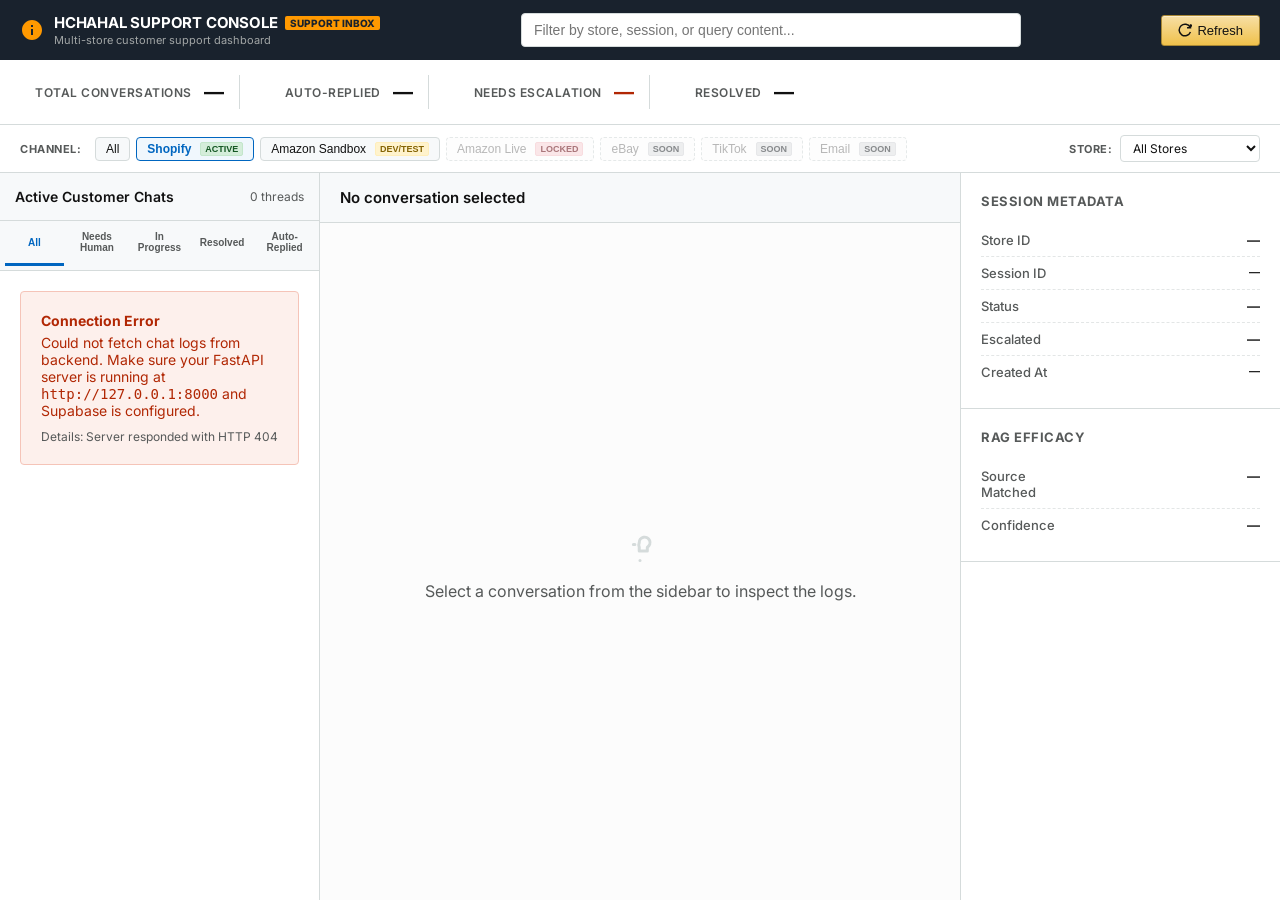
==== commit 43ca0d5d: "feat: align support roadmap and organize dashboard channels" ====
--- a/backend/frontend/admin-dashboard.html
+++ b/backend/frontend/admin-dashboard.html
@@ -875,17 +875,24 @@
   <div class="switcher-bar">
     <div class="channel-switchers">
       <span class="switcher-label">Channel:</span>
-      <button class="channel-btn active" data-channel-filter="all">All</button>
-      <button class="channel-btn" data-channel-filter="shopify">Shopify</button>
-      <button class="channel-btn" data-channel-filter="amazon">Amazon</button>
-      <button class="channel-btn" disabled title="Coming Soon">
-        eBay <span class="future-badge">Future</span>
+      <button class="channel-btn" data-channel-filter="all">All</button>
+      <button class="channel-btn active" data-channel-filter="shopify">
+        Shopify <span class="badge badge-active" style="background-color: #d4edda; color: #155724; border: 1px solid #c3e6cb; padding: 1px 4px; font-size: 9px; border-radius: 2px; margin-left: 4px; font-weight: bold;">Active</span>
+      </button>
+      <button class="channel-btn" data-channel-filter="amazon">
+        Amazon Sandbox <span class="badge badge-sandbox" style="background-color: #fff3cd; color: #856404; border: 1px solid #ffeeba; padding: 1px 4px; font-size: 9px; border-radius: 2px; margin-left: 4px; font-weight: bold;">Dev/Test</span>
+      </button>
+      <button class="channel-btn" disabled title="Amazon Live Channel Locked">
+        Amazon Live <span class="badge badge-locked" style="background-color: #f8d7da; color: #721c24; border: 1px solid #f5c6cb; padding: 1px 4px; font-size: 9px; border-radius: 2px; margin-left: 4px; font-weight: bold;">Locked</span>
       </button>
       <button class="channel-btn" disabled title="Coming Soon">
-        TikTok <span class="future-badge">Future</span>
+        eBay <span class="badge badge-coming" style="background-color: #e2e3e5; color: #383d41; border: 1px solid #d6d8db; padding: 1px 4px; font-size: 9px; border-radius: 2px; margin-left: 4px; font-weight: bold;">Soon</span>
       </button>
       <button class="channel-btn" disabled title="Coming Soon">
-        Email <span class="future-badge">Future</span>
+        TikTok <span class="badge badge-coming" style="background-color: #e2e3e5; color: #383d41; border: 1px solid #d6d8db; padding: 1px 4px; font-size: 9px; border-radius: 2px; margin-left: 4px; font-weight: bold;">Soon</span>
+      </button>
+      <button class="channel-btn" disabled title="Coming Soon">
+        Email <span class="badge badge-coming" style="background-color: #e2e3e5; color: #383d41; border: 1px solid #d6d8db; padding: 1px 4px; font-size: 9px; border-radius: 2px; margin-left: 4px; font-weight: bold;">Soon</span>
       </button>
     </div>
     <div class="store-switchers">
@@ -908,11 +915,12 @@
         <span>Active Customer Chats</span>
         <span id="thread-count" style="font-size: 12px; color: var(--amzn-text-muted); font-weight: normal;">0 threads</span>
       </div>
-      <div class="status-tabs">
-        <button class="status-tab active" data-status="all">ALL</button>
-        <button class="status-tab" data-status="auto-replied">AUTO-REPLIED</button>
-        <button class="status-tab" data-status="needs-escalation">NEEDS ESCALATION</button>
-        <button class="status-tab" data-status="resolved">RESOLVED</button>
+      <div class="status-tabs" style="display: flex; gap: 4px; overflow-x: auto; padding-bottom: 4px;">
+        <button class="status-tab active" data-status="all">All</button>
+        <button class="status-tab" data-status="needs-escalation">Needs Human</button>
+        <button class="status-tab" data-status="in-progress">In Progress</button>
+        <button class="status-tab" data-status="resolved">Resolved</button>
+        <button class="status-tab" data-status="auto-replied">Auto-Replied</button>
       </div>
       <div id="thread-list-container" class="thread-list">
         <!-- JS populated thread entries -->
@@ -1084,7 +1092,7 @@
             <svg viewBox="0 0 24 24" stroke="currentColor" stroke-width="1.5">
               <path stroke-linecap="round" stroke-linejoin="round" d="M13.5 21v-7.5a.75.75 0 0 1 .75-.75h3a.75.75 0 0 1 .75.75V21m-4.5 0H2.36m11.14 0H18m0 0h3.64m-1.39 0V9.349M3.75 21V9.349m0 0a3.001 3.001 0 0 0 3.75-.615A2.993 2.993 0 0 0 9.75 9.75c.896 0 1.7-.393 2.25-1.016a2.993 2.993 0 0 0 2.25 1.016c.896 0 1.7-.393 2.25-1.016a3.001 3.001 0 0 0 3.75.614m-16.5 0a3.004 3.004 0 0 1-.621-4.72l1.189-1.19A1.5 1.5 0 0 1 5.378 3h13.243a1.5 1.5 0 0 1 1.06.44l1.19 1.189a3 3 0 0 1-.621 4.72M6.75 18h3.75a.75.75 0 0 0 .75-.75V13.5a.75.75 0 0 0-.75-.75H6.75a.75.75 0 0 0-.75.75v3.75c0 .414.336.75.75.75Z"/>
             </svg>
-            <span style="font-weight: 600;">Shopify order lookup not connected yet</span>
+            <span style="font-weight: 600; text-align: center; display: block; padding: 0 10px;">Shopify order lookup not connected yet — planned for customer verification + Shopify Admin API.</span>
           </div>
         </div>
 
@@ -1266,7 +1274,7 @@
       let sessions = {}; // session_id -> { session_id, store_id, last_message, created_at, escalated, status, messages: [] }
       let activeSessionId = null;
       let activeStatusFilter = "all";
-      let activeChannelFilter = "all";
+      let activeChannelFilter = "shopify";
       let activeStoreFilter = "all";
       let draftTimeout = null;
 
@@ -1468,6 +1476,7 @@
         let filteredSessions = Object.values(sessions).filter(session => {
           // Status filter
           if (activeStatusFilter === "needs-escalation" && session.status !== "needs_escalation") return false;
+          if (activeStatusFilter === "in-progress" && session.status !== "in_progress") return false;
           if (activeStatusFilter === "auto-replied" && session.status !== "new") return false;
           if (activeStatusFilter === "resolved" && session.status !== "resolved") return false;
 
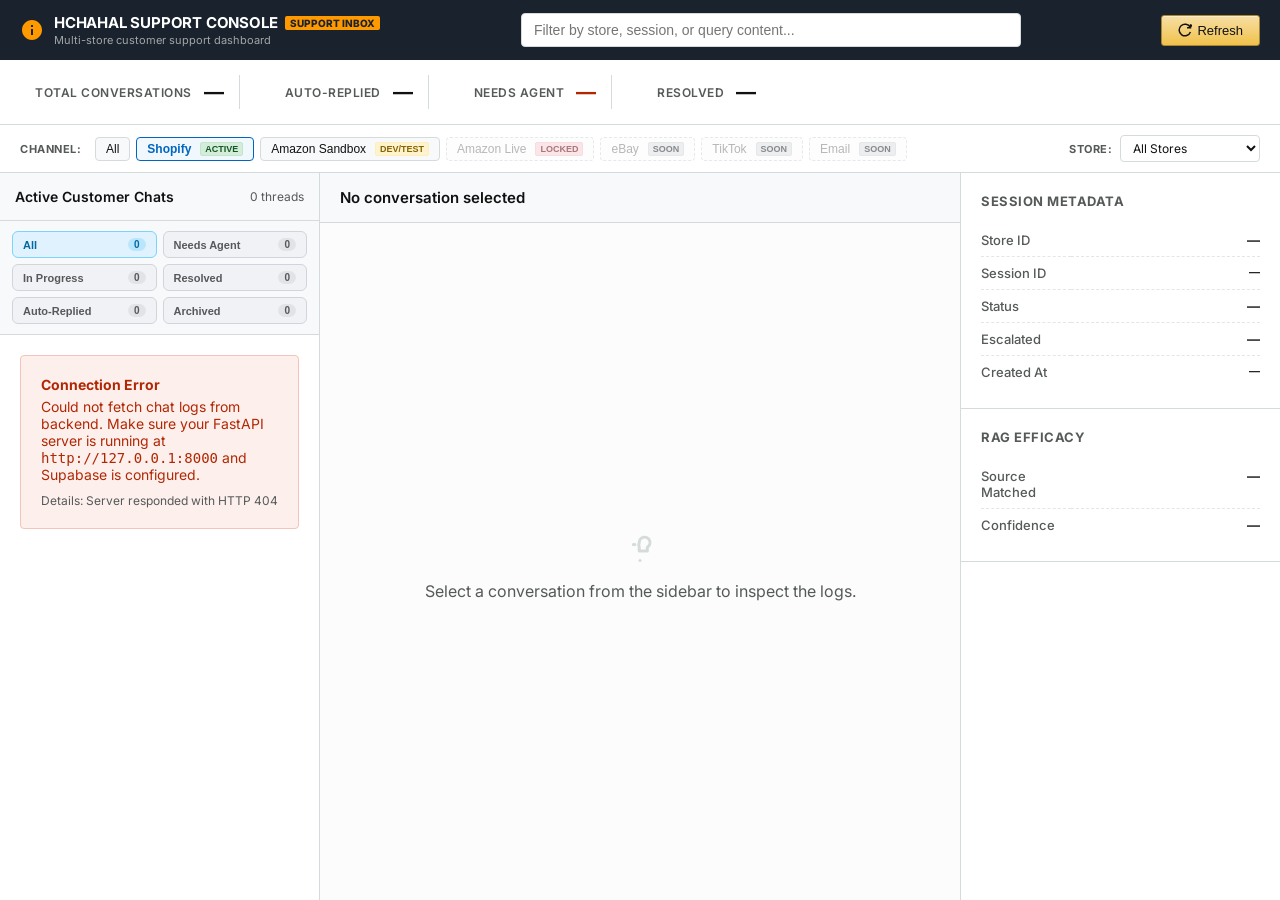
==== commit fb0b5a67: "feat: improve dashboard filters and add archive delete controls" ====
--- a/backend/frontend/admin-dashboard.html
+++ b/backend/frontend/admin-dashboard.html
@@ -580,31 +580,45 @@
       padding: 0 5px;
     }
 
-    .status-tab {
-      flex: 1;
-      border: none;
-      background: none;
-      padding: 10px 5px;
+    .status-tab-pill {
+      display: flex;
+      justify-content: space-between;
+      align-items: center;
+      padding: 6px 10px;
+      font-size: 11px;
+      font-weight: 600;
+      color: var(--amzn-text-muted);
+      background-color: #f0f2f5;
+      border: 1px solid #d1d5db;
+      border-radius: 6px;
+      cursor: pointer;
+      outline: none;
+      transition: all 0.15s ease;
+      text-align: left;
+    }
+    .status-tab-pill:hover:not([disabled]) {
+      background-color: #e5e7eb;
+      color: var(--amzn-text);
+      border-color: #9ca3af;
+    }
+    .status-tab-pill.active {
+      background-color: #e0f2fe;
+      color: #0369a1;
+      border-color: #7dd3fc;
+    }
+    .pill-count {
+      background-color: rgba(0, 0, 0, 0.06);
+      color: inherit;
+      padding: 1px 6px;
+      border-radius: 10px;
       font-size: 10px;
       font-weight: 700;
-      color: var(--amzn-text-muted);
-      cursor: pointer;
-      text-align: center;
-      border-bottom: 3px solid transparent;
-      outline: none;
-      transition: all 0.15s ease;
-    }
-
-    .status-tab:hover:not([disabled]) {
-      color: var(--amzn-text);
-    }
-
-    .status-tab.active {
-      color: var(--accent-blue);
-      border-bottom-color: var(--accent-blue);
-    }
-
-    .status-tab[disabled] {
+      margin-left: 6px;
+    }
+    .status-tab-pill.active .pill-count {
+      background-color: #bae6fd;
+    }
+    .status-tab-pill[disabled] {
       opacity: 0.5;
       cursor: not-allowed;
     }
@@ -862,7 +876,7 @@
       <span id="metric-auto-replied" class="metric-value">0</span>
     </div>
     <div class="metric-card">
-      <span class="metric-label">NEEDS ESCALATION</span>
+      <span class="metric-label">NEEDS AGENT</span>
       <span id="metric-escalated" class="metric-value escalated">0</span>
     </div>
     <div class="metric-card">
@@ -915,12 +929,27 @@
         <span>Active Customer Chats</span>
         <span id="thread-count" style="font-size: 12px; color: var(--amzn-text-muted); font-weight: normal;">0 threads</span>
       </div>
-      <div class="status-tabs" style="display: flex; gap: 4px; overflow-x: auto; padding-bottom: 4px;">
-        <button class="status-tab active" data-status="all">All</button>
-        <button class="status-tab" data-status="needs-escalation">Needs Human</button>
-        <button class="status-tab" data-status="in-progress">In Progress</button>
-        <button class="status-tab" data-status="resolved">Resolved</button>
-        <button class="status-tab" data-status="auto-replied">Auto-Replied</button>
+      <div class="status-tabs-container" style="padding: 10px 12px; background-color: #f7f9fa; border-bottom: 1px solid var(--amzn-border);">
+        <div class="status-tabs-grid" style="display: grid; grid-template-columns: repeat(2, 1fr); gap: 6px;">
+          <button class="status-tab-pill active" data-status="all">
+            All <span id="count-all" class="pill-count">0</span>
+          </button>
+          <button class="status-tab-pill" data-status="needs-escalation">
+            Needs Agent <span id="count-needs-escalation" class="pill-count">0</span>
+          </button>
+          <button class="status-tab-pill" data-status="in-progress">
+            In Progress <span id="count-in-progress" class="pill-count">0</span>
+          </button>
+          <button class="status-tab-pill" data-status="resolved">
+            Resolved <span id="count-resolved" class="pill-count">0</span>
+          </button>
+          <button class="status-tab-pill" data-status="auto-replied">
+            Auto-Replied <span id="count-auto-replied" class="pill-count">0</span>
+          </button>
+          <button class="status-tab-pill" data-status="archived">
+            Archived <span id="count-archived" class="pill-count">0</span>
+          </button>
+        </div>
       </div>
       <div id="thread-list-container" class="thread-list">
         <!-- JS populated thread entries -->
@@ -1051,8 +1080,27 @@
             Mark Resolved
           </button>
           <button id="btn-mark-escalated" class="btn-action" style="color: var(--accent-red);">
-            Mark Needs Escalation
+            Mark Needs Agent
           </button>
+          <button id="btn-mark-archived" class="btn-action" style="color: var(--amzn-text-muted);">
+            Archive Conversation
+          </button>
+          
+          <!-- Danger Area -->
+          <details style="margin-top: 8px; border: 1px solid #f5c6cb; border-radius: 4px; padding: 8px; background-color: #fdf2f2;">
+            <summary style="font-size: 11px; font-weight: 700; color: #a8201a; cursor: pointer; outline: none;">
+              Danger Zone (Admin Only)
+            </summary>
+            <div style="margin-top: 8px; display: flex; flex-direction: column; gap: 6px;">
+              <div style="font-size: 10px; color: #721c24;">
+                Type <strong>DELETE</strong> below to permanently erase this conversation from all logs.
+              </div>
+              <input type="text" id="delete-confirm-input" placeholder="Type DELETE" style="width: 100%; padding: 4px 6px; border: 1px solid #f5c6cb; border-radius: 3px; font-size: 11px; outline: none; background: white;" />
+              <button id="btn-permanent-delete" class="btn-action" style="background: #ef4444; color: white; border-color: #dc2626; font-weight: bold; width: 100%; display: flex; justify-content: center; padding: 4px 8px;">
+                Permanently Delete
+              </button>
+            </div>
+          </details>
         </div>
       </div>
 
@@ -1254,6 +1302,9 @@
       const btnMarkInProgress = document.getElementById("btn-mark-in-progress");
       const btnMarkResolved = document.getElementById("btn-mark-resolved");
       const btnMarkEscalated = document.getElementById("btn-mark-escalated");
+      const btnMarkArchived = document.getElementById("btn-mark-archived");
+      const btnPermanentDelete = document.getElementById("btn-permanent-delete");
+      const deleteConfirmInput = document.getElementById("delete-confirm-input");
 
       // Notes UI
       const notesSection = document.getElementById("notes-section");
@@ -1282,11 +1333,13 @@
       // Status Badge Helper
       function getStatusBadgeHTML(status) {
         if (status === "needs_escalation") {
-          return `<span class="badge badge-escalated">NEEDS ESCALATION</span>`;
+          return `<span class="badge badge-escalated">NEEDS AGENT</span>`;
         } else if (status === "in_progress") {
           return `<span class="badge badge-normal" style="background-color: #fcf4e8; color: #c45500; border-color: #f5d7ad;">IN PROGRESS</span>`;
         } else if (status === "resolved") {
           return `<span class="badge badge-resolved">RESOLVED</span>`;
+        } else if (status === "archived") {
+          return `<span class="badge badge-normal" style="background-color: #e2e3e5; color: #383d41; border-color: #d6d8db;">ARCHIVED</span>`;
         } else {
           return `<span class="badge badge-normal">AUTO-REPLIED</span>`;
         }
@@ -1475,10 +1528,20 @@
         
         let filteredSessions = Object.values(sessions).filter(session => {
           // Status filter
-          if (activeStatusFilter === "needs-escalation" && session.status !== "needs_escalation") return false;
-          if (activeStatusFilter === "in-progress" && session.status !== "in_progress") return false;
-          if (activeStatusFilter === "auto-replied" && session.status !== "new") return false;
-          if (activeStatusFilter === "resolved" && session.status !== "resolved") return false;
+          if (activeStatusFilter === "all") {
+            // Exclude archived by default in "All" view
+            if (session.status === "archived") return false;
+          } else if (activeStatusFilter === "needs-escalation") {
+            if (session.status !== "needs_escalation") return false;
+          } else if (activeStatusFilter === "in-progress") {
+            if (session.status !== "in_progress") return false;
+          } else if (activeStatusFilter === "resolved") {
+            if (session.status !== "resolved") return false;
+          } else if (activeStatusFilter === "auto-replied") {
+            if (session.status !== "new") return false;
+          } else if (activeStatusFilter === "archived") {
+            if (session.status !== "archived") return false;
+          }
 
           // Channel filter
           if (activeChannelFilter !== "all") {
@@ -1505,19 +1568,65 @@
         // Sort sessions by created_at desc (newest chat activity first)
         filteredSessions.sort((a, b) => new Date(b.created_at) - new Date(a.created_at));
 
-        // Update metrics
-        const totalCount = Object.keys(sessions).length;
-        const escalatedCount = Object.values(sessions).filter(s => s.status === "needs_escalation").length;
-        const autoRepliedCount = Object.values(sessions).filter(s => s.status === "new").length;
-        const resolvedCount = Object.values(sessions).filter(s => s.status === "resolved").length;
-        
-        metricTotal.textContent = totalCount;
-        metricEscalated.textContent = escalatedCount;
+        // Calculate counts based on channel/store filters
+        let countAll = 0;
+        let countNeedsAgent = 0;
+        let countInProgress = 0;
+        let countResolved = 0;
+        let countAutoReplied = 0;
+        let countArchived = 0;
+
+        Object.values(sessions).forEach(session => {
+          // Channel filter check
+          if (activeChannelFilter !== "all") {
+            if (activeChannelFilter === "shopify" && session.channel !== "shopify_widget") return;
+            if (activeChannelFilter === "amazon" && session.channel !== "amazon") return;
+          }
+          // Store filter check
+          if (activeStoreFilter !== "all") {
+            if (session.channel === "shopify_widget") {
+              if (session.store_id !== activeStoreFilter) return;
+            } else if (session.channel === "amazon") {
+              if (activeStoreFilter !== "gift_gadgets") return;
+            }
+          }
+
+          // Increment count based on status
+          if (session.status !== "archived") {
+            countAll++;
+          } else {
+            countArchived++;
+          }
+
+          if (session.status === "needs_escalation") countNeedsAgent++;
+          else if (session.status === "in_progress") countInProgress++;
+          else if (session.status === "resolved") countResolved++;
+          else if (session.status === "new") countAutoReplied++;
+        });
+
+        // Update DOM count elements for tabs
+        const elAll = document.getElementById("count-all");
+        const elNeeds = document.getElementById("count-needs-escalation");
+        const elProgress = document.getElementById("count-in-progress");
+        const elResolved = document.getElementById("count-resolved");
+        const elAuto = document.getElementById("count-auto-replied");
+        const elArchived = document.getElementById("count-archived");
+
+        if (elAll) elAll.textContent = countAll;
+        if (elNeeds) elNeeds.textContent = countNeedsAgent;
+        if (elProgress) elProgress.textContent = countInProgress;
+        if (elResolved) elResolved.textContent = countResolved;
+        if (elAuto) elAuto.textContent = countAutoReplied;
+        if (elArchived) elArchived.textContent = countArchived;
+
+        // Update top metrics bar
+        metricTotal.textContent = countAll;
+        metricEscalated.textContent = countNeedsAgent;
         if (document.getElementById("metric-auto-replied")) {
-          document.getElementById("metric-auto-replied").textContent = autoRepliedCount;
+          document.getElementById("metric-auto-replied").textContent = countAutoReplied;
         }
         if (document.getElementById("metric-resolved")) {
-          document.getElementById("metric-resolved").textContent = resolvedCount;
+          document.getElementById("metric-resolved").textContent = countResolved;
         }
         threadCountText.textContent = `${filteredSessions.length} threads`;
 
@@ -1949,6 +2058,64 @@
       if (btnMarkEscalated) {
         btnMarkEscalated.addEventListener("click", () => {
           if (activeSessionId) updateSessionStatus(activeSessionId, "needs_escalation");
+        });
+      }
+      if (btnMarkArchived) {
+        btnMarkArchived.addEventListener("click", () => {
+          if (activeSessionId) updateSessionStatus(activeSessionId, "archived");
+        });
+      }
+      if (btnPermanentDelete) {
+        btnPermanentDelete.addEventListener("click", async () => {
+          if (!activeSessionId) return;
+          const confirmText = deleteConfirmInput.value.trim();
+          if (confirmText !== "DELETE") {
+            alert("Please type 'DELETE' exactly to confirm deletion.");
+            return;
+          }
+          
+          const confirmAgain = confirm("Are you absolutely sure you want to PERMANENTLY delete this conversation and all associated replies/notes/drafts? This action is IRREVERSIBLE!");
+          if (!confirmAgain) return;
+          
+          btnPermanentDelete.disabled = true;
+          btnPermanentDelete.textContent = "Deleting...";
+          
+          try {
+            const res = await adminFetch(`http://127.0.0.1:8000/api/conversations/${activeSessionId}`, {
+              method: "DELETE"
+            });
+            if (!res.ok) {
+              throw new Error(`Failed to delete conversation: ${res.statusText}`);
+            }
+            
+            // Delete locally
+            delete sessions[activeSessionId];
+            activeSessionId = null;
+            deleteConfirmInput.value = "";
+            
+            // Clear details sheet
+            detailStoreId.textContent = "—";
+            detailSessionId.textContent = "—";
+            detailEscalated.textContent = "—";
+            detailCreatedAt.textContent = "—";
+            detailMatchedSource.textContent = "—";
+            detailConfidence.textContent = "—";
+            
+            // Hide panels
+            actionsSection.style.display = "none";
+            notesSection.style.display = "none";
+            composerSection.style.display = "none";
+            
+            // Re-render
+            renderDashboard(searchInput.value);
+            
+            alert("Conversation permanently deleted.");
+          } catch (err) {
+            alert(`Error deleting conversation: ${err.message}`);
+          } finally {
+            btnPermanentDelete.disabled = false;
+            btnPermanentDelete.textContent = "Permanently Delete";
+          }
         });
       }
 
@@ -2187,11 +2354,11 @@
       }
 
       // Status Tab Listeners
-      document.querySelectorAll(".status-tab").forEach(tab => {
+      document.querySelectorAll(".status-tab-pill").forEach(tab => {
         tab.addEventListener("click", () => {
           if (tab.hasAttribute("disabled")) return;
           
-          document.querySelectorAll(".status-tab").forEach(t => t.classList.remove("active"));
+          document.querySelectorAll(".status-tab-pill").forEach(t => t.classList.remove("active"));
           tab.classList.add("active");
           activeStatusFilter = tab.dataset.status;
           renderDashboard(searchInput.value);
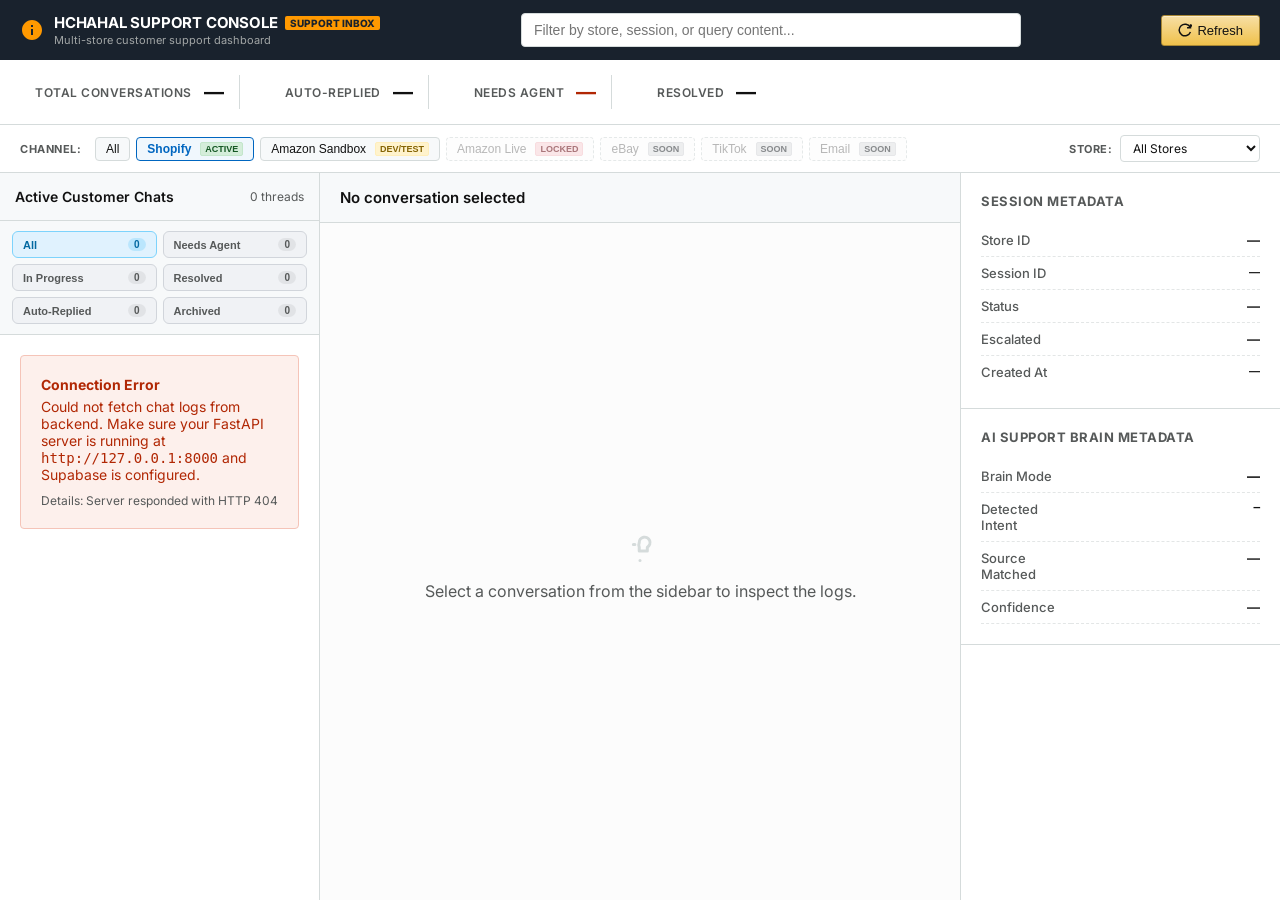
==== commit 71bb1f6e: "feat: add Minimax support brain service and safety router" ====
--- a/backend/frontend/admin-dashboard.html
+++ b/backend/frontend/admin-dashboard.html
@@ -1118,8 +1118,16 @@
       </div>
 
       <div class="details-section">
-        <div class="details-section-title">RAG Efficacy</div>
+        <div class="details-section-title">AI Support Brain Metadata</div>
         <table class="meta-table">
+          <tr>
+            <td class="label">Brain Mode</td>
+            <td id="detail-brain-mode" class="value" style="font-weight: bold; text-transform: uppercase;">—</td>
+          </tr>
+          <tr>
+            <td class="label">Detected Intent</td>
+            <td id="detail-intent" class="value" style="font-family: monospace; font-size: 11px; text-transform: uppercase;">—</td>
+          </tr>
           <tr>
             <td class="label">Source Matched</td>
             <td id="detail-matched-source" class="value">—</td>
@@ -1127,6 +1135,10 @@
           <tr>
             <td class="label">Confidence</td>
             <td id="detail-confidence" class="value">—</td>
+          </tr>
+          <tr id="row-escalation-reason" style="display: none;">
+            <td class="label" style="color: var(--accent-red);">Escalation Reason</td>
+            <td id="detail-escalation-reason" class="value" style="color: var(--accent-red); font-weight: 500;">—</td>
           </tr>
         </table>
       </div>
@@ -1296,6 +1308,10 @@
       const detailCreatedAt = document.getElementById("detail-created-at");
       const detailMatchedSource = document.getElementById("detail-matched-source");
       const detailConfidence = document.getElementById("detail-confidence");
+      const detailBrainMode = document.getElementById("detail-brain-mode");
+      const detailIntent = document.getElementById("detail-intent");
+      const detailEscalationReason = document.getElementById("detail-escalation-reason");
+      const rowEscalationReason = document.getElementById("row-escalation-reason");
 
       // Actions UI
       const actionsSection = document.getElementById("actions-section");
@@ -1410,6 +1426,9 @@
               content: log.assistant_message,
               matched_source: log.matched_source,
               confidence: log.confidence,
+              brain_mode: log.brain_mode || "rules",
+              intent: log.intent || "unknown",
+              escalation_reason: log.escalation_reason || "",
               escalated: log.escalated,
               status: log.status,
               created_at: log.created_at
@@ -1809,9 +1828,23 @@
           const latestBot = botMessages[botMessages.length - 1];
           detailMatchedSource.textContent = latestBot.matched_source || "None (Fallback)";
           detailConfidence.textContent = Math.round((latestBot.confidence || 0) * 100) + "%";
+          detailBrainMode.textContent = latestBot.brain_mode || "rules";
+          detailIntent.textContent = latestBot.intent || "unknown";
+          
+          if (latestBot.escalation_reason) {
+            rowEscalationReason.style.display = "table-row";
+            detailEscalationReason.textContent = latestBot.escalation_reason;
+          } else {
+            rowEscalationReason.style.display = "none";
+            detailEscalationReason.textContent = "—";
+          }
         } else {
           detailMatchedSource.textContent = "—";
           detailConfidence.textContent = "—";
+          detailBrainMode.textContent = "—";
+          detailIntent.textContent = "—";
+          rowEscalationReason.style.display = "none";
+          detailEscalationReason.textContent = "—";
         }
 
         // Show notes section and fetch notes
@@ -1924,6 +1957,10 @@
         detailCreatedAt.textContent = "—";
         detailMatchedSource.textContent = "—";
         detailConfidence.textContent = "—";
+        detailBrainMode.textContent = "—";
+        detailIntent.textContent = "—";
+        rowEscalationReason.style.display = "none";
+        detailEscalationReason.textContent = "—";
         if (actionsSection) actionsSection.style.display = "none";
         if (notesSection) notesSection.style.display = "none";
         if (notesList) notesList.innerHTML = "";
@@ -2100,6 +2137,10 @@
             detailCreatedAt.textContent = "—";
             detailMatchedSource.textContent = "—";
             detailConfidence.textContent = "—";
+            detailBrainMode.textContent = "—";
+            detailIntent.textContent = "—";
+            rowEscalationReason.style.display = "none";
+            detailEscalationReason.textContent = "—";
             
             // Hide panels
             actionsSection.style.display = "none";
